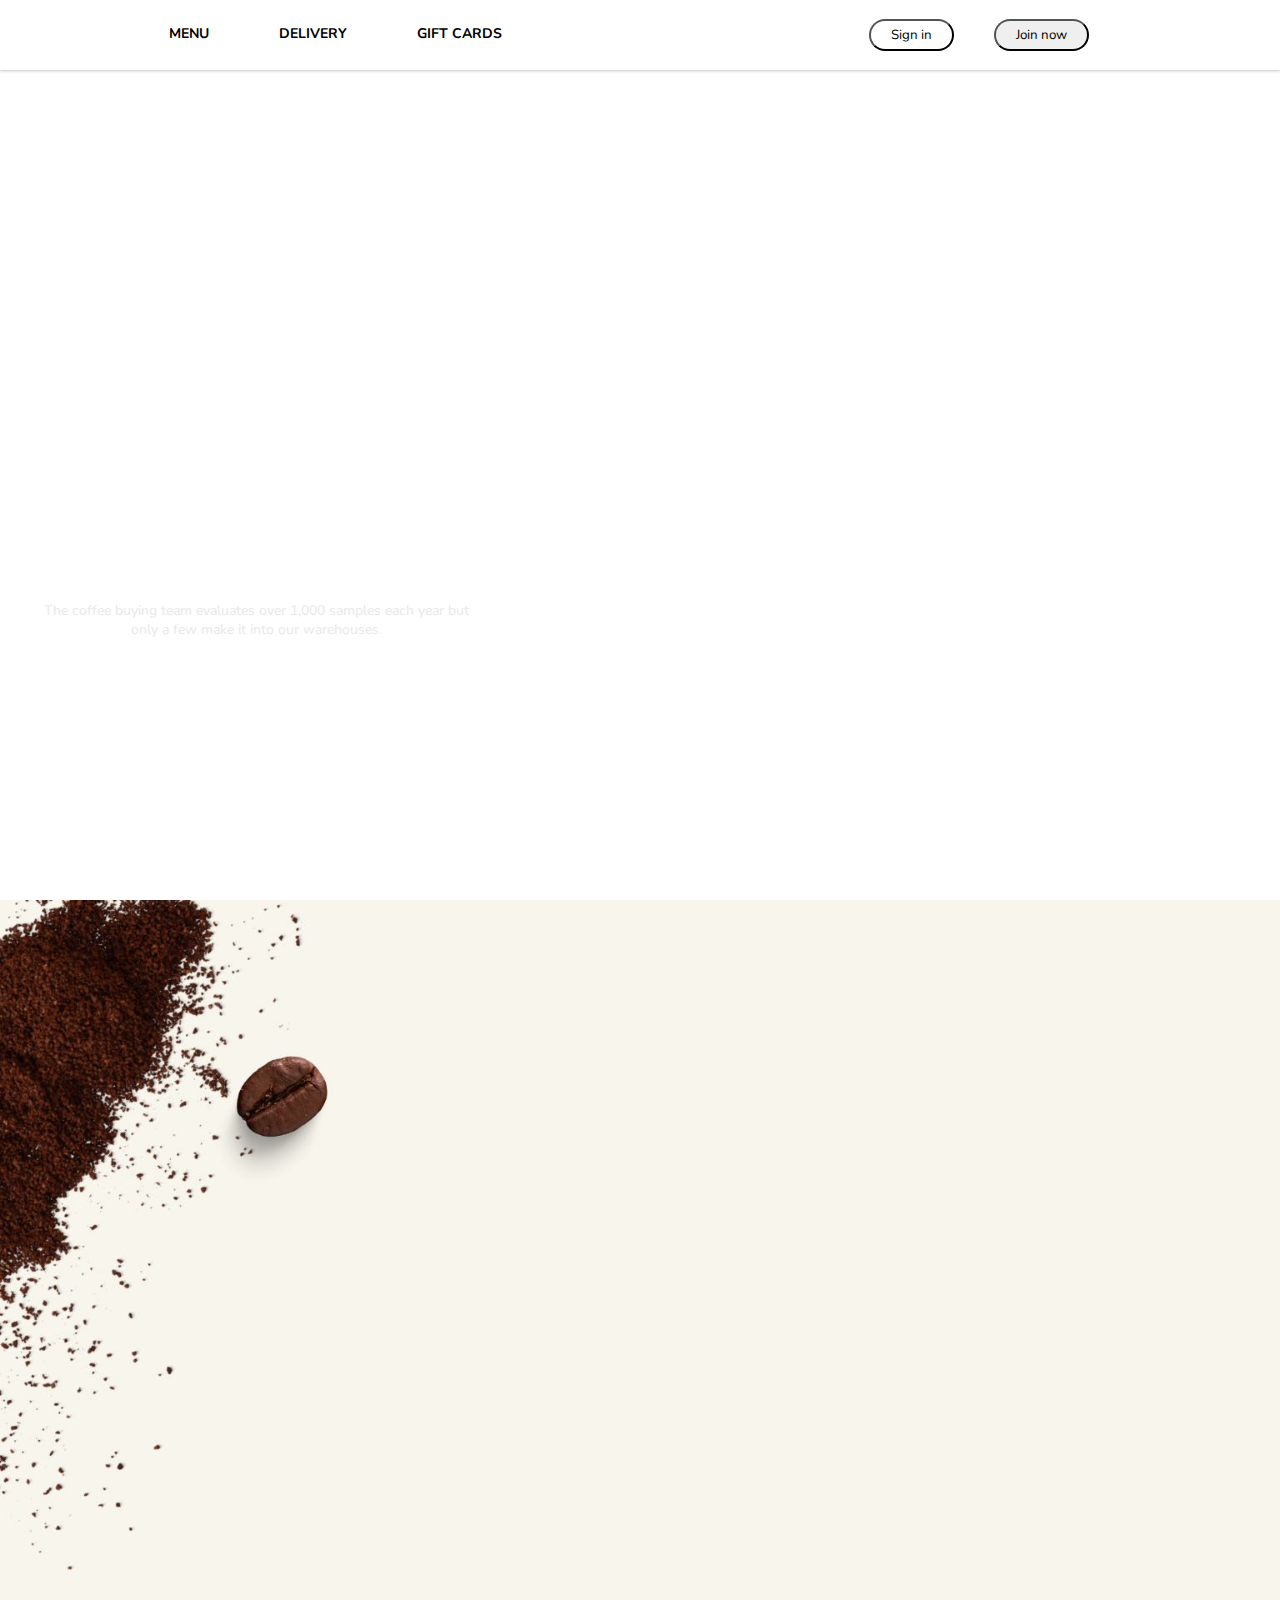
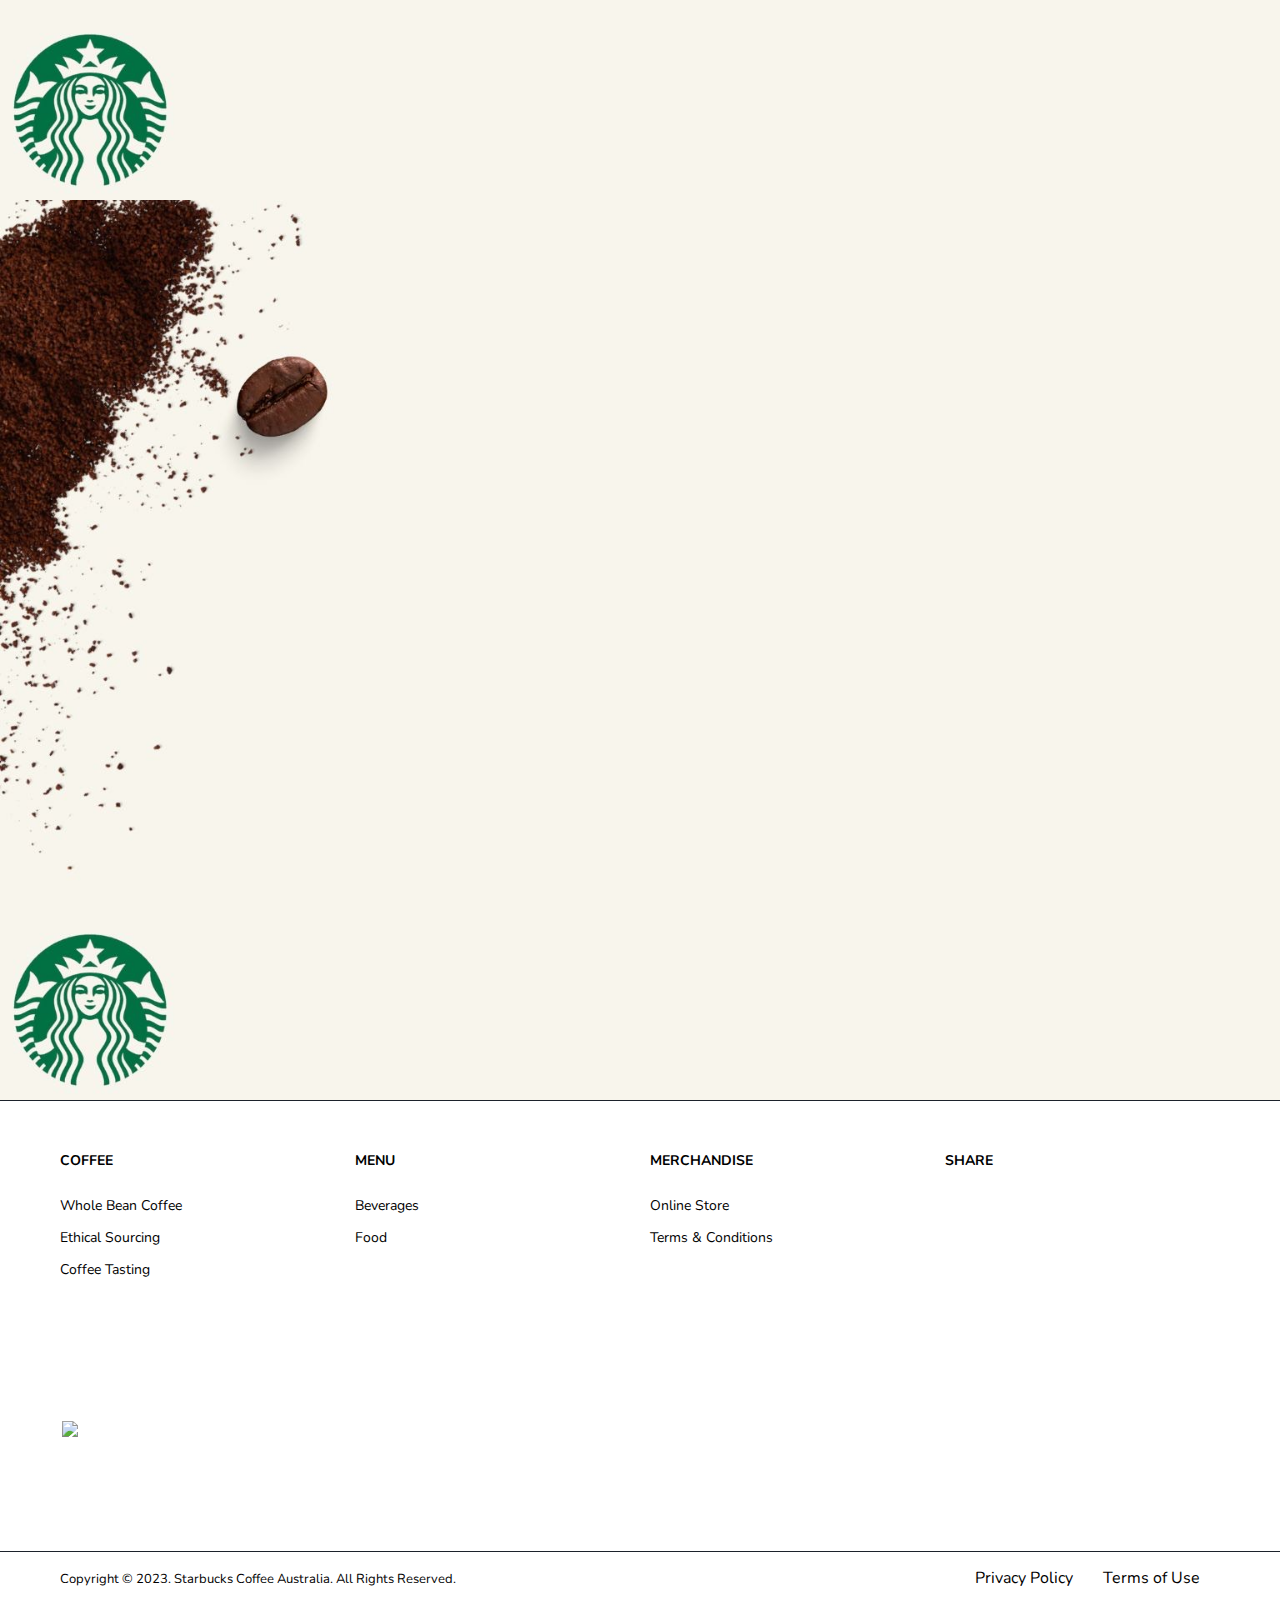
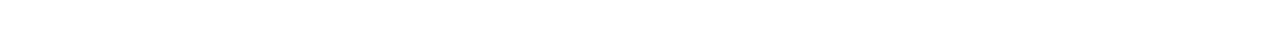
==== index.html @ f72dd065 "keke" ====
<!DOCTYPE html>
<html lang="en">

<head>
  <meta charset="UTF-8" />
  <meta name="viewport" content="width=device-width, initial-scale=1.0" />
  <title>Document</title>
  <link rel="stylesheet" href="styles/home.css" />
  <link rel="preconnect" href="https://fonts.googleapis.com" />
  <link rel="preconnect" href="https://fonts.gstatic.com" crossorigin />
  <link
    href="https://fonts.googleapis.com/css2?family=Nunito:ital,wght@0,200;0,300;0,400;0,500;0,600;0,700;0,800;0,900;0,1000;1,200;1,300;1,400;1,500;1,600;1,700;1,800;1,900&display=swap"
    rel="stylesheet" />
  <link href="https://db.onlinewebfonts.com/c/d7e8a95865396cddca89b00080d2cba6?family=SoDo+Sans+SemiBold"
    rel="stylesheet" />
  <link rel="stylesheet" href="https://cdnjs.cloudflare.com/ajax/libs/font-awesome/6.5.1/css/all.min.css"
    integrity="sha512-DTOQO9RWCH3ppGqcWaEA1BIZOC6xxalwEsw9c2QQeAIftl+Vegovlnee1c9QX4TctnWMn13TZye+giMm8e2LwA=="
    crossorigin="anonymous" referrerpolicy="no-referrer" />
</head>

<body>
  <div class="container-all">
    <div class="container-1">
      <div class="navigation">
        <div class="symbol" id="symbol"></div>
        <div class="navi-1">
          <nav>
            <ul>
              <li><a class="ar" href="./menu.html">Menu</a></li>
              <li><a class="ar" href="./delivery.html"> Delivery</a></li>
              <li><a class="ar" href="./giftcard.html">Gift Cards</a></li>
            </ul>
          </nav>
        </div>
        <div class="navi-2">
          <div class="button">
            <button class="signin" id="signin">Sign in</button>
            <button class="joinnow">Join now</button>
          </div>
          <div class="store"><i class="fa-solid fa-cart-shopping"></i></div>
        </div>
      </div>
      <div class="page-1">
        <div class="page-1-text">
          <div class="text-top">
            Truly Special,
            <br />
            Spectacular Coffee
          </div>
          <div class="text-bot">
            <p>
              The coffee buying team evaluates over 1,000 samples each year
              but only a few make it into our warehouses.
            </p>
          </div>
        </div>
      </div>
    </div>
    <div class="container-2">
    </div>
    <div class="container-2">
      
    </div>
    <div class="footer">
      <div class="footer-main">
        <div class="container-col">
          <div class="col">
            <div class="col-title">
              COFFEE
            </div>
            <div class="col-text">
              <p class="p">Whole Bean Coffee</p>
              <p class="p">Ethical Sourcing</p>
              <p class="p">Coffee Tasting</p>
            </div>
          </div>
          <div class="col">
            <div class="col-title">
              MENU
            </div>
            <div class="col-text">
              <p class="p">Beverages</p>
              <p class="p">Food</p>
            </div>
          </div>
          <div class="col">
            <div class="col-title">
              MERCHANDISE
            </div>
            <div class="col-text">
              <p class="p">Online Store</p>
              <p class="p">Terms & Conditions</p>
            </div>
          </div>
          <div class="col">
            <div class="col-title">
              SHARE
            </div>
            <div class="col-text1">
              <i class="fa-brands fa-facebook"></i></li>
              <i class="fa-brands fa-twitter"></i></li>
              <i class="fa-brands fa-instagram"></i></li>
            </div>
          </div>
        </div>
        <div class="footer-starbuck">
          <img src="https://www.starbucks.com.au/assets/uploads/2023/06/logo-starbucks-wordmark.svg">
        </div>
      </div>
      <div class="footer-line">
        <div class="line-right">
          Copyright © 2023. Starbucks Coffee Australia. All Rights Reserved.
        </div>
        <div class="line-left">
          <div class="left-1">
            Privacy Policy
          </div>
          <div class="left-2">
            Terms of Use
          </div>
        </div>
      </div>
    </div>
  </div>
  </div>
  </div>
  <script src="https://cdn.jsdelivr.net/npm/jquery@3.5.1/dist/jquery.slim.min.js"
    integrity="sha384-DfXdz2htPH0lsSSs5nCTpuj/zy4C+OGpamoFVy38MVBnE+IbbVYUew+OrCXaRkfj"
    crossorigin="anonymous"></script>
  <script src="https://cdn.jsdelivr.net/npm/bootstrap@4.6.2/dist/js/bootstrap.bundle.min.js"
    integrity="sha384-Fy6S3B9q64WdZWQUiU+q4/2Lc9npb8tCaSX9FK7E8HnRr0Jz8D6OP9dO5Vg3Q9ct"
    crossorigin="anonymous"></script>
  <script src="./js/main.js"></script>
</body>

</html>
---- styles/home.css ----
* {
  padding: 0;
  margin: 0;
  box-sizing: border-box;
  font-family: "Nunito", sans-serif;
}

html {
  scroll-behavior: smooth;
}

body::-webkit-scrollbar {
  display: none;
}

.container-1 {
  height: 100vh;
  width: 100vw;
}

.navigation {
  width: 100%;
  background-color: white;
  display: flex;
  padding: 10px 30px;
  box-shadow: 0 1px 3px rgba(0, 0, 0, 0.1), 0 2px 2px rgba(0, 0, 0, 0.06),
    0 0 2px rgba(0, 0, 0, 0.07);
  font-weight: 700;
}

.symbol {
  margin-left: 2%;
  width: 5%;
  padding-top: 10px;
  height: 50px;
  background-image: url(https://i.pinimg.com/564x/14/55/09/145509e2e7c55b7ab8830545895b70c9.jpg);
  background-size: contain;
  background-repeat: no-repeat;
  display: flex;
}

.navi-1 {
  height: 100%;
  width: 35%;
  text-decoration: none;
  text-align: center;
  padding-top: 14px;
  text-transform: uppercase;
  margin-left: 2%;
  font-size: 14px;
}

ul {
  gap: 10px;
  display: flex;
  list-style-type: none;
}

.ar {
  color: black;
  text-decoration: none;
}

.ar {
  text-decoration: none;
  padding: 20px 30px;
}

.ar:hover {
  background-color: black;
  color: white;
  padding: 20px 30px;
}

.navi-2 {
  height: 100%;
  width: 58%;
  display: flex;
  justify-content: right;
}

.button {
  height: 70%;
  width: 80%;
  display: flex;
  padding-left: 45%;
  padding-top: 9px;
  gap: 40px;
}

button {
  padding: 5px 1.5em;
  border-radius: 100px;
  text-align: center;
}

.signin {
  color: black;
  background-color: white;
}
.store {
  height: 100%;
  width: 20%;
  padding-left: 30px;
}
.fa-solid {
  font-size: 20px;
  color: black;
  margin-top: 17px;
}

.container-2 {
  height: 100vh;
  width: 100vw;
  background-size: cover;
  background-image: url(/image/Simple\ Red\ and\ Beige\ Vintage\ Illustration\ History\ Report\ Presentation.jpg);
}


.page-1 {
  height: 100%;
  width: 100%;
}

.page-1-text {
  height: 100%;
  width: 40%;
  color: white;
}
.text-top {
  height: 55%;
  width: 100%;
  padding-top: 35%;
  font-size: 50px;
  text-align: center;
  font-weight: 700;
}

.text-bot {
  height: 45%;
  width: 100%;
  padding: 7% 40px 30% 40px;
  text-align: center;
  font-weight: 500;
  color: rgb(234, 234, 234);
}
.container-3 {
  height: 100vh;
  width: 100vw;
}

#carouselExampleIndicators {
  height: 100vh;
  width: 100vw;
}

/*--------------------
Body
--------------------*/
*,
*::before,
*::after {
  box-sizing: border-box;
}

body {
  height: 100vh;
  margin: 0;
  color: #8b9095;
  font-size: 14px;
  font-family: "Roboto", sans-serif;
}

/*--------------------
App
--------------------*/
.app {
  position: relative;
  top: 50%;
  left: 50%;
  transform: translate(-50%, -50%);
  width: 640px;
  height: 390px;
  background: #fff;
  border-radius: 15px;
  box-shadow: 0 5px 30px rgba(0, 0, 0, 0.2);
}
.app h2 {
  color: #525661;
  font-size: 17px;
  box-shadow: inset 0 1px 0px rgba(0, 0, 0, 0.1);
  padding: 20px 28px 0;
  margin: -6px 0 0 0;
}

/*--------------------
Header
--------------------*/
header {
  padding: 30px;
  position: relative;
  height: 70px;
}
header h1 {
  position: relative;
  top: 50%;
  left: 50%;
  transform: translate(-50%, -50%);
  font-size: 20px;
  text-transform: uppercase;
  text-align: center;
  color: #1c222b;
}
header h1 strong {
  background: #f16018;
  color: #fff;
  display: inline-block;
  border-radius: 30px;
  padding: 6px;
  font-size: 83%;
  line-height: 1;
  position: relative;
  top: -1px;
  left: 2px;
}
header nav {
  cursor: pointer;
  width: 18px;
  height: 18px;
  position: absolute;
  top: 28px;
  left: 28px;
}
header nav::before {
  content: "";
  position: absolute;
  top: 0;
  left: 0;
  width: 100%;
  height: 2px;
  background: #363a47;
  border-radius: 2px;
  box-shadow: 0 5px 0 #363a47, 0 10px 0 #363a47;
}
header .search {
  position: absolute;
  top: 26px;
  right: 18px;
  cursor: pointer;
}
header .search svg {
  width: 20px;
  height: 20px;
}

/*--------------------
Movies
--------------------*/
.movies {
  display: flex;
  padding: 8px 18px;
}
.movies .movie {
  padding: 10px;
  cursor: pointer;
}
.movies .movie .poster {
  width: 100%;
  margin-bottom: 6px;
  border-radius: 4px;
}
.movies .movie .poster.active {
  opacity: 0;
}
.movies .movie .title {
  color: #525661;
  margin-bottom: 4px;
  font-size: 16px;
}
.movies .movie .info {
  font-size: 11px;
  opacity: 0.8;
}
.movies .movie .desc {
  display: none;
}

/*--------------------
Detail
--------------------*/
.detail {
  position: absolute;
  top: 0;
  left: 0;
  width: 100%;
  height: 100%;
  z-index: 10;
  padding: 37px 30px 30px 255px;
  display: none;
}
.detail::before {
  content: "";
  background: #fff;
  position: absolute;
  z-index: -1;
  top: 0;
  left: 0;
  width: 100%;
  height: 100%;
  border-radius: 15px;
  opacity: 0;
  transition: all 0.4s cubic-bezier(0.67, 0.13, 0.1, 0.81);
}
.detail .close {
  position: absolute;
  top: 21px;
  right: 22px;
  width: 12px;
  height: 12px;
  cursor: pointer;
  border: 6px solid #fff;
  box-sizing: content-box;
  z-index: 10;
}
.detail .poster {
  position: absolute;
  z-index: 2;
  top: -10%;
  left: -6%;
  height: 100%;
  border-radius: 5px;
  box-shadow: 0 5px 30px rgba(0, 0, 0, 0.2);
  transition: all 0.5s cubic-bezier(0.67, 0.13, 0.1, 0.81);
}
.detail .title,
.detail .info,
.detail .desc,
.detail .play,
.detail .close {
  transform: translateX(-50px);
  opacity: 0;
  transition: all 0.4s cubic-bezier(0.67, 0.13, 0.1, 0.81);
}
.detail .close {
  transform: translateX(10px);
}
.detail .title {
  font-size: 35px;
  font-weight: 300;
  color: #525661;
  margin-bottom: 5px;
}
.detail .info {
  font-size: 11px;
  opacity: 0;
  margin-left: 2px;
}
.detail .desc {
  margin-top: 30px;
  font-size: 14px;
  line-height: 1.6;
}
.detail .play {
  background: linear-gradient(90deg, #e4761f, #ff8b32);
  border: none;
  border-radius: 20px;
  color: #fff;
  font-size: 12px;
  line-height: 1.5;
  padding: 8px 17px;
  margin: 30px 0 0 -2px;
  text-transform: uppercase;
  z-index: 10;
  outline: none !important;
  cursor: pointer;
  opacity: 0;
}
.detail .play svg {
  vertical-align: middle;
  position: relative;
  top: -2px;
  margin-right: 3px;
}

.detail.ready::before {
  opacity: 1;
}
.detail.ready .info {
  opacity: 0.8;
}
.detail.ready .poster {
  opacity: 1;
  transition-duration: 0.5s;
}
.detail.ready .title,
.detail.ready .info,
.detail.ready .desc,
.detail.ready .play,
.detail.ready .close {
  transform: translateX(0);
  opacity: 1;
  transition-delay: 0s;
  transition-duration: 0.5s;
}
.detail.ready .title {
  transition-delay: 0.2s;
}
.detail.ready .info {
  transition-delay: 0.3s;
}
.detail.ready .desc {
  transition-delay: 0.4s;
}
.detail.ready .play {
  transition-delay: 0.5s;
}

.the-most {
  position: fixed;
  z-index: 1;
  bottom: 0;
  left: 0;
  width: 50vw;
  max-width: 200px;
  padding: 10px;
}
.the-most img {
  max-width: 100%;
}

.page-1 {
  background-image: url(https://www.starbucks.com.au/assets/uploads/2023/07/starbucks-about-mobile-background-1.jpg);
  background-size: cover;
}

.footer {
  width: 100vw;
  background-color: #f7f7f7;
  border-top: solid 1px #1c222b;
}

.footer-line {
  height: 10vh;
  width: 100vw;
  display: flex;
  border-top: solid 1px #1c222b;
  background-color: white;
  color: black;
}


.line-right{
  height: 100%;
  width: 50%;
  padding-left: 60px;
  font-size: 13px;
  padding-top: 18px;
}

.line-left{
  height: 100%;
  width: 50%;
  padding-top: 15px;
  padding-right: 80px;
  font-size: 16px;
  display: flex;
  justify-content: right;
  gap: 30px;
}
.footer-apps {
  display: flex;
  gap: 40px;
}

.fa-twitter  {
  color: black;
  font-size: 30px;
  padding: 20px;
}

.fa-instagram{
  color: black;
  font-size: 30px;
  padding: 20px;
}

.fa-facebook{
  color: black;
  font-size: 30px;
  padding: 20px 20px 20px 0;
}

.footer-main {
  height: 50vh;
  width: 100vw;
  background-color: white;
  gap: 10px;
  padding: 50px 20px;
}


.container-col{
  display: flex;
  height:60% ;
  width: 100%;
  gap: 20px;
  padding: 0px 40px;
}

.p{
  margin-top: 13px;
}

.col-title{
  color: black;
  font-weight: 700;
}

.col-text{
  margin-top: 26px;
  color: black;

}
.col{
  height: 100%;
  width: 25%;
}



.footer-starbuck{
  height:40%;
  width: 25%;
  padding: 42px;
  margin-top: 18px;
}
.footer-title {
  height: 5%;
  width: 100%;
  font-size: 25px;
  font-weight: 600;
  color: black;
  padding-left: 15px;
  margin-bottom: 30px;
}

.footer-col-1 {
  height: 100%;
  width: 36%;
}

.footer-main1-box1 {
  height: 7%;
  width: 100%;
  display: flex;
}

.footer-main1-icon {
  height: 100%;
  width: 13%;
  display: flex;
  justify-content: center;
  font-size: 20px;
}

.bi-geo-alt-fill {
  padding-top: 5px;
}

.bi-telephone-fill {
  padding-top: 10px;
}

.bi-envelope {
  padding-top: 10px;
}

.footer-main1-infor1 {
  height: 100%;
  width: 70%;
  font-size: 16px;
  color: black;
  padding-top: 5px;
}

.footer-main1-box2 {
  height: 10%;
  width: 100%;
  display: flex;
}

.footer-main1-infor2 {
  height: 100%;
  width: 70%;
  font-size: 16px;
  color: black;
  padding-top: 5px;
}

.footer-main1-box3 {
  height: 7%;
  width: 100%;
  display: flex;
}

.footer-main1-infor3 {
  height: 100%;
  width: 70%;
  font-size: 16px;
  color: black;
  padding-top: 5px;
}

.footer-col-2 {
  height: 100%;
  width: 37%;
}

.footer-main2-box {
  width: 100%;
  height: 25%;
  margin-top: 25px;
  padding-left: 15px;
}

.footer-main2-ques {
  height: 40%;
  width: 100%;
  font-size: 17px;
  font-weight: 600;
  color: black;
}

.footer-main2-ans {
  height: 45%;
  width: 100%;
  color: black;
  font-weight: 400;
}

.footer-main2-date {
  height: 10%;
  width: 100%;
  color: black;
}

.footer-col-3 {
  height: 100%;
  width: 38%;
}

.footer-main3-box {
  width: 100%;
  height: 27%;
  margin-top: 25px;
  padding-left: 15px;
}

.footer-main3-heading {
  display: flex;
  color: black;
}

.footer-main3-icon {
  height: 100%;
  width: 15%;
  color: black;
}

.footer-main3-title1 {
  height: 100%;
  width: 50%;
  text-align: center;
  color: black;
}

.footer-main3-title2 {
  height: 100%;
  width: 30%;
  color: black;
}

.footer-main3-text {
  height: 70%;
  width: 100%;
  padding-left: 15%;
  color: black;
}

.bi-lightning-charge-fill {
  color: yellow;
}

.fade {
  opacity: 0;
  transition: opacity 1s ease-in-out;
}

.fade.in {
  opacity: 1;
}

.list-drinks {
  display: flex;
  flex-wrap: wrap;
}

.drink-item {
  width: 50%;
  height: 150px;
  background-color: aliceblue;
}
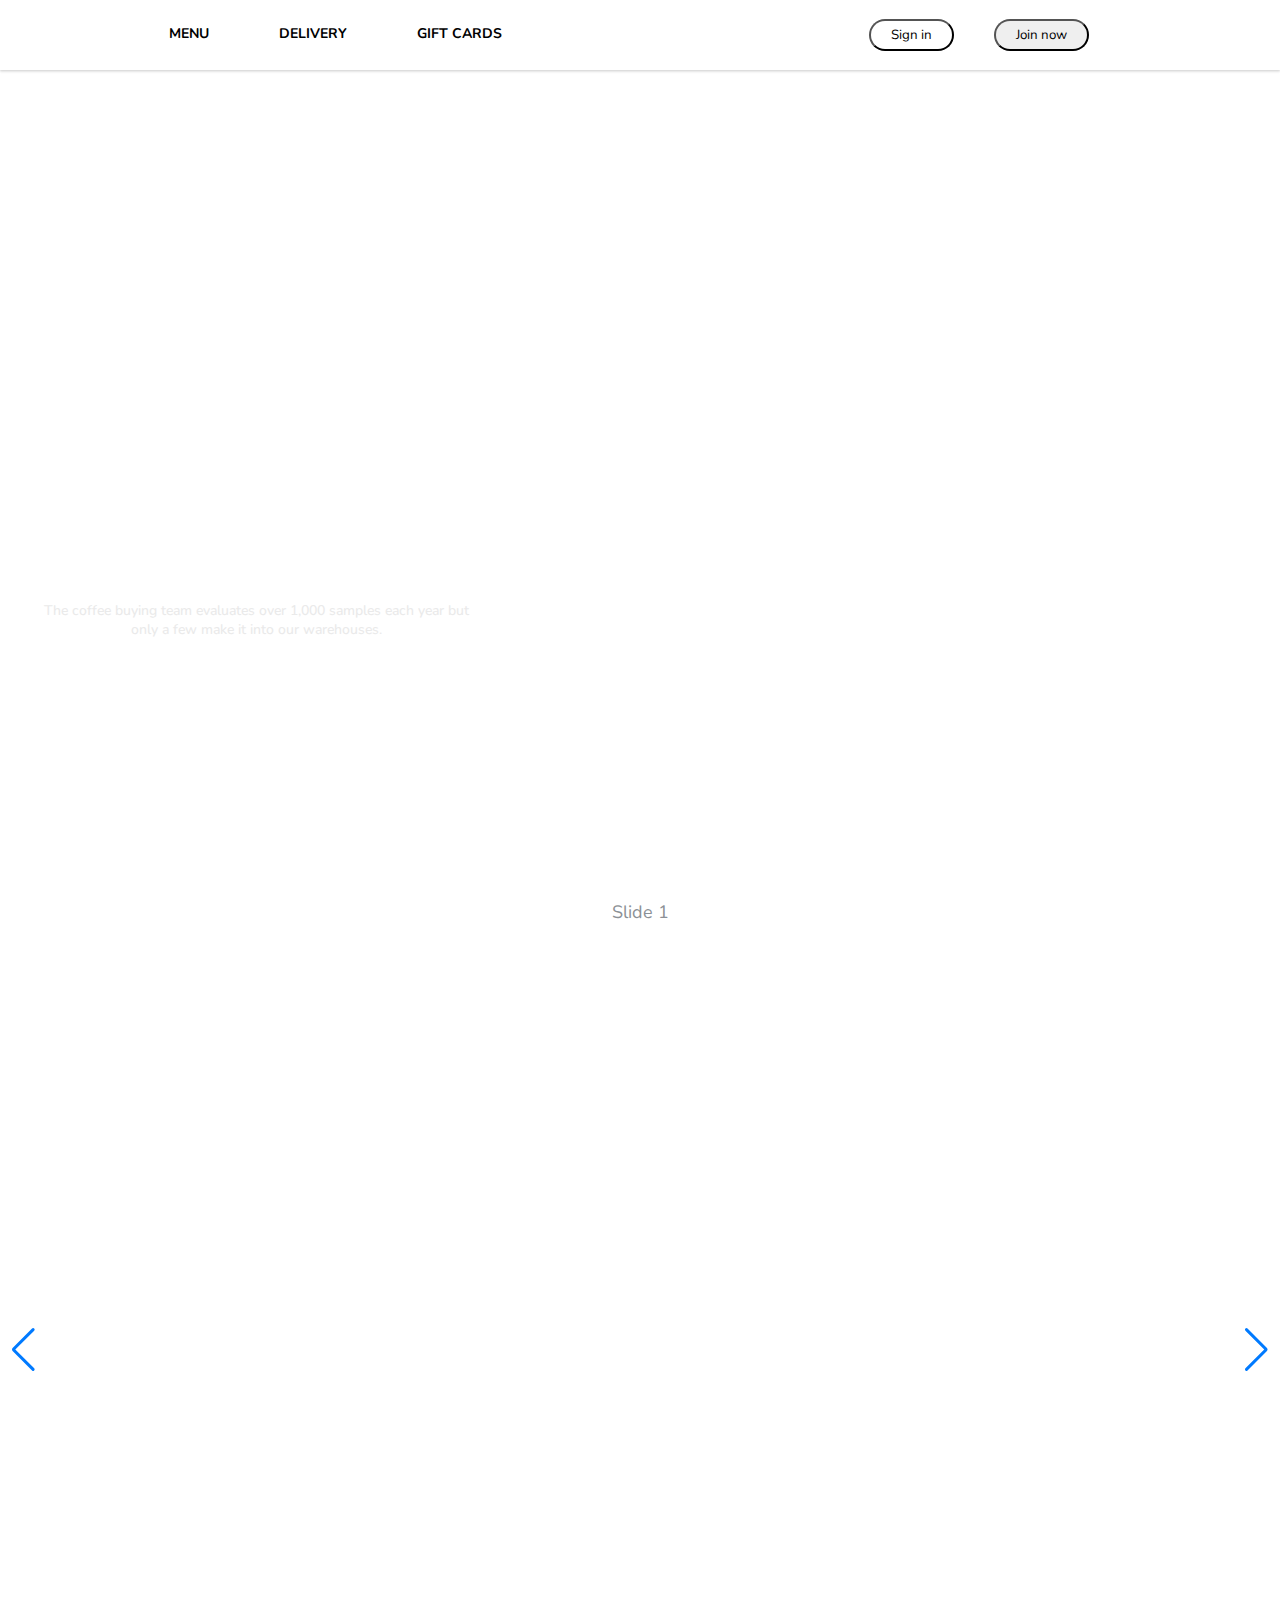
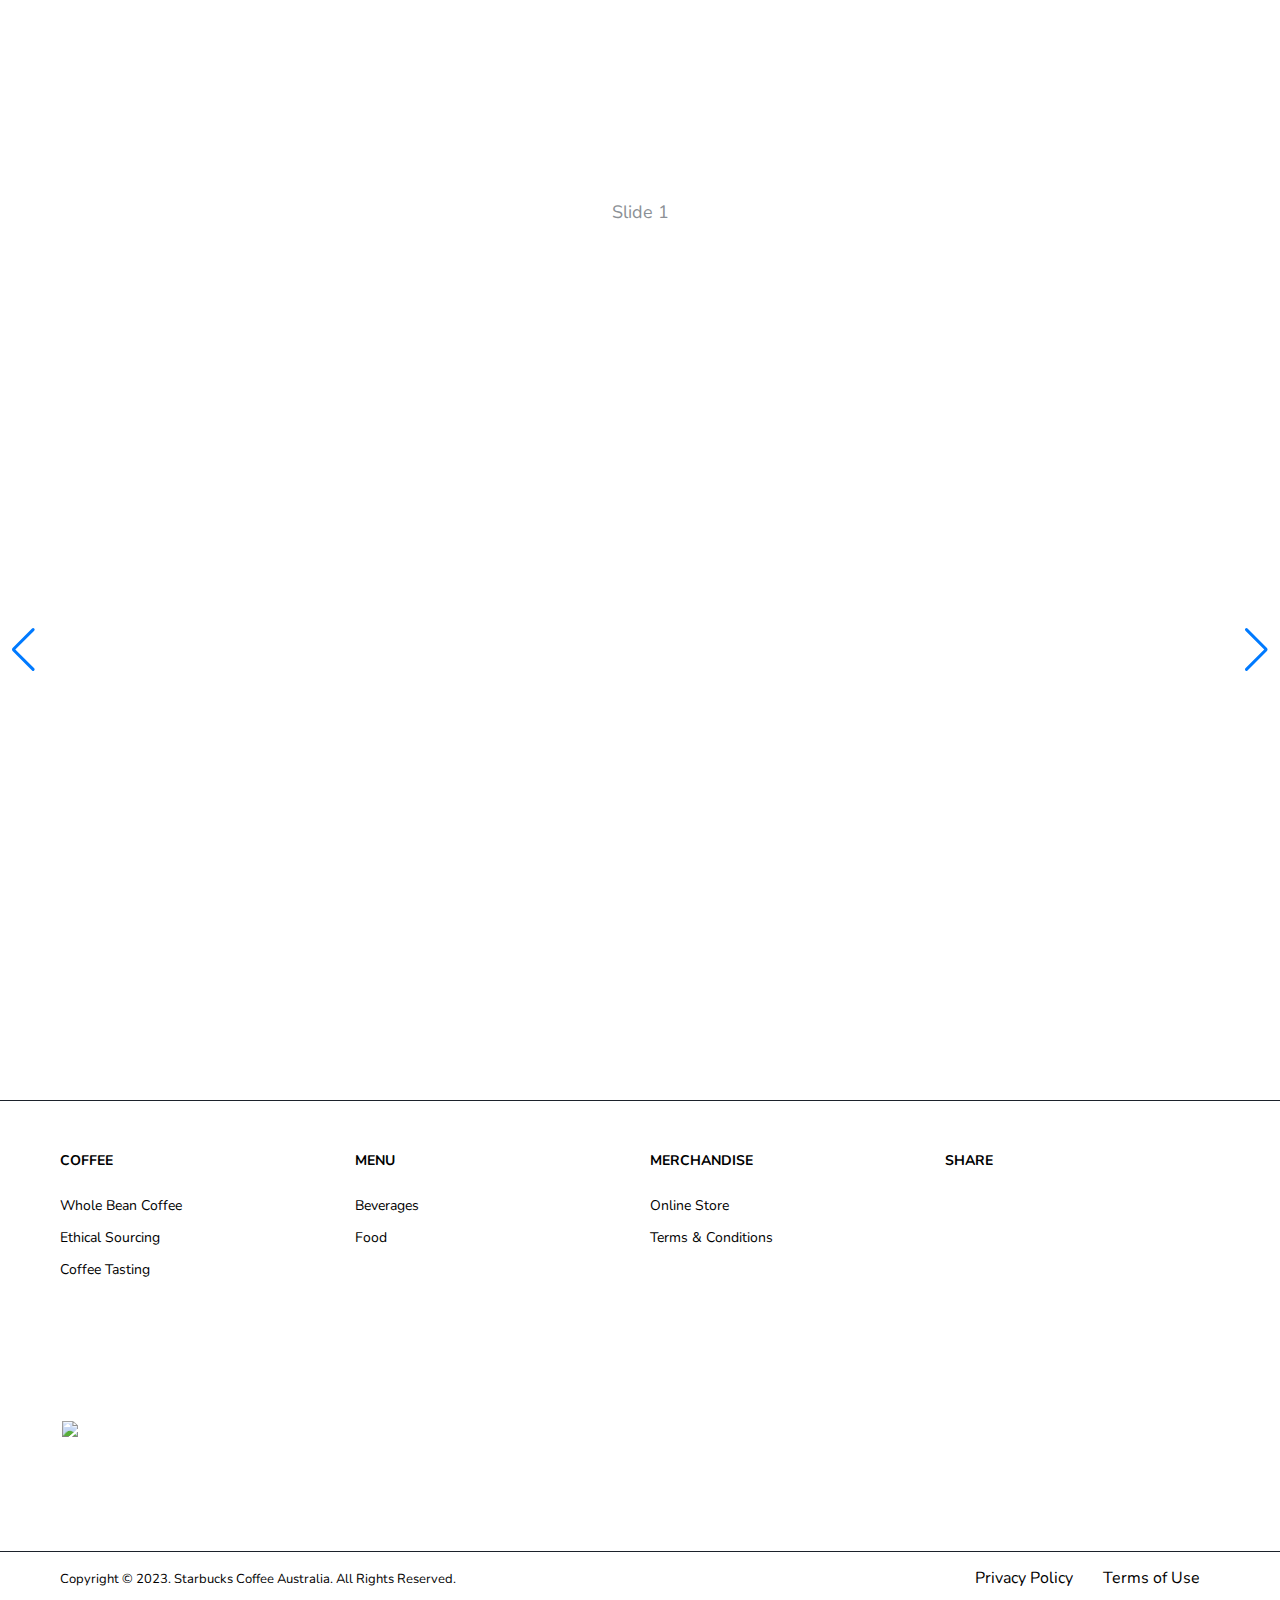
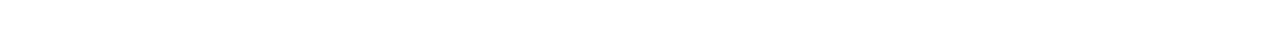
==== commit aa9f35d5: "kk" ====
--- a/index.html
+++ b/index.html
@@ -8,6 +8,7 @@
   <link rel="stylesheet" href="styles/home.css" />
   <link rel="preconnect" href="https://fonts.googleapis.com" />
   <link rel="preconnect" href="https://fonts.gstatic.com" crossorigin />
+  <link rel="stylesheet" href="https://cdn.jsdelivr.net/npm/swiper@11/swiper-bundle.min.css" />
   <link
     href="https://fonts.googleapis.com/css2?family=Nunito:ital,wght@0,200;0,300;0,400;0,500;0,600;0,700;0,800;0,900;0,1000;1,200;1,300;1,400;1,500;1,600;1,700;1,800;1,900&display=swap"
     rel="stylesheet" />
@@ -57,9 +58,43 @@
       </div>
     </div>
     <div class="container-2">
+      <div class="swiper mySwiper">
+        <div class="swiper-wrapper">
+          <div class="swiper-slide">Slide 1</div>
+          <div class="swiper-slide">Slide 2</div>
+          <div class="swiper-slide">Slide 3</div>
+          <div class="swiper-slide">Slide 4</div>
+          <div class="swiper-slide">Slide 5</div>
+          <div class="swiper-slide">Slide 6</div>
+          <div class="swiper-slide">Slide 7</div>
+          <div class="swiper-slide">Slide 8</div>
+          <div class="swiper-slide">Slide 9</div>
+        </div>
+        <div class="swiper-button-next"></div>
+        <div class="swiper-button-prev"></div>
+      </div>
+      
+
     </div>
     <div class="container-2">
+      <div class="swiper mySwiper">
+        <div class="swiper-wrapper">
+          <div class="swiper-slide">Slide 1</div>
+          <div class="swiper-slide">Slide 2</div>
+          <div class="swiper-slide">Slide 3</div>
+          <div class="swiper-slide">Slide 4</div>
+          <div class="swiper-slide">Slide 5</div>
+          <div class="swiper-slide">Slide 6</div>
+          <div class="swiper-slide">Slide 7</div>
+          <div class="swiper-slide">Slide 8</div>
+          <div class="swiper-slide">Slide 9</div>
+        </div>
+        <div class="swiper-button-next"></div>
+        <div class="swiper-button-prev"></div>
+      </div>
       
+      
+ 
     </div>
     <div class="footer">
       <div class="footer-main">
@@ -131,6 +166,7 @@
     integrity="sha384-Fy6S3B9q64WdZWQUiU+q4/2Lc9npb8tCaSX9FK7E8HnRr0Jz8D6OP9dO5Vg3Q9ct"
     crossorigin="anonymous"></script>
   <script src="./js/main.js"></script>
+  <script src="https://cdn.jsdelivr.net/npm/swiper@11/swiper-bundle.min.js"></script>
 </body>
 
 </html>--- a/styles/home.css
+++ b/styles/home.css
@@ -710,3 +710,24 @@
   height: 150px;
   background-color: aliceblue;
 }
+.swiper {
+  width: 100%;
+  height: 100%;
+}
+
+.swiper-slide {
+  text-align: center;
+  font-size: 18px;
+  background: #fff;
+  display: flex;
+  justify-content: center;
+  align-items: center;
+}
+
+.swiper-slide img {
+  display: block;
+  width: 100%;
+  height: 100%;
+  object-fit: cover;
+}
+
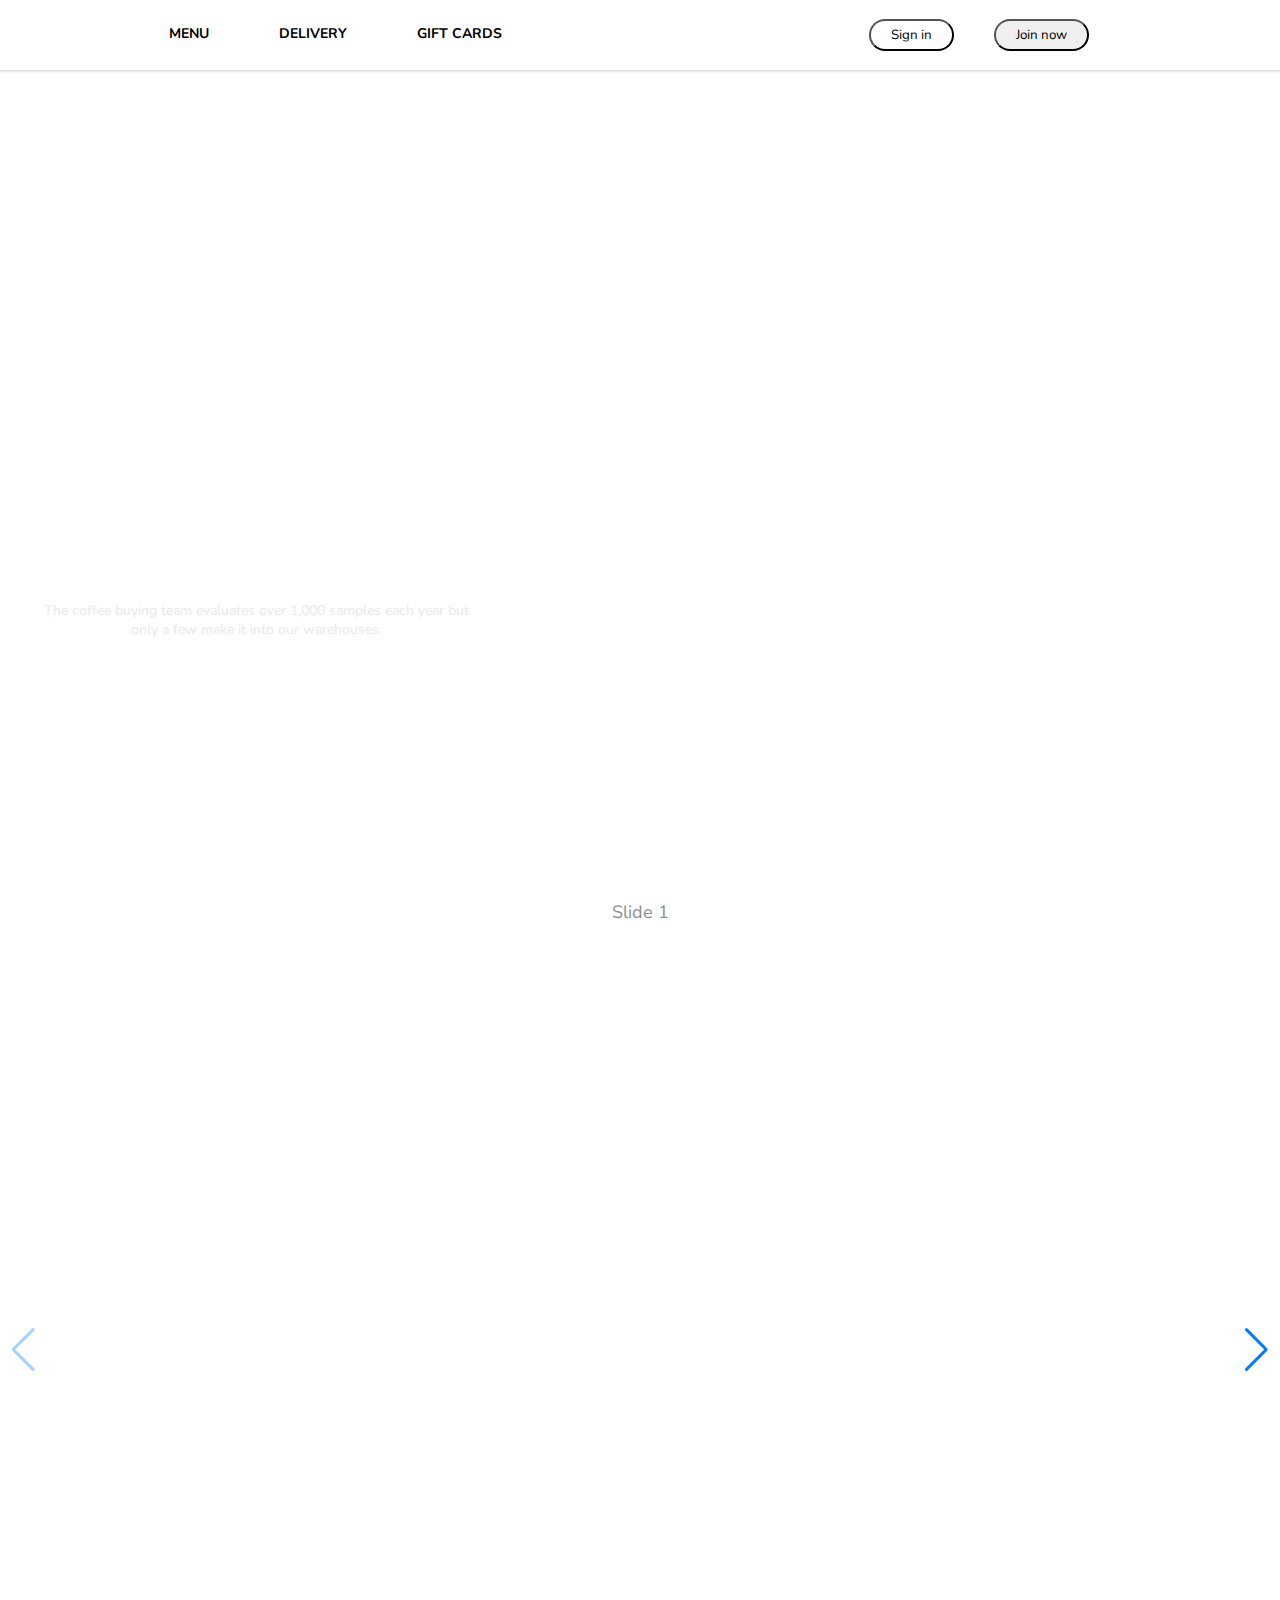
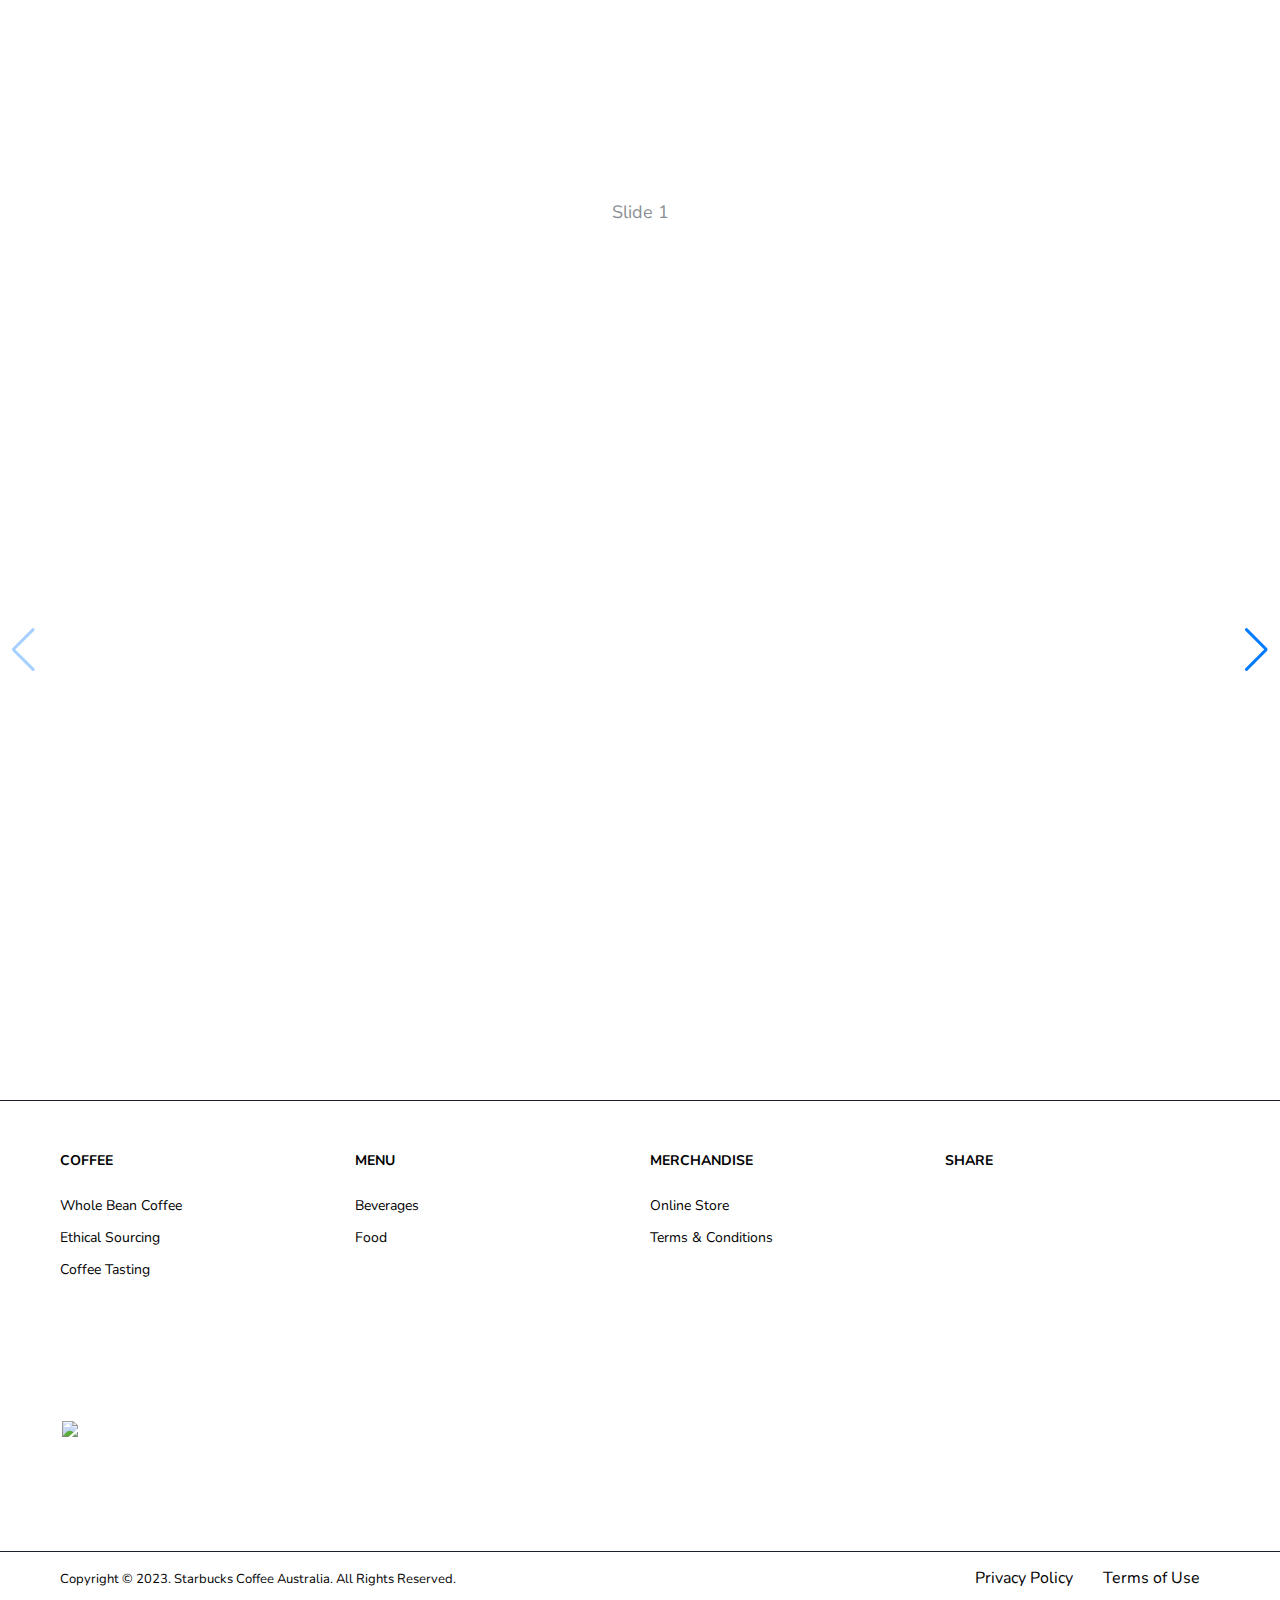
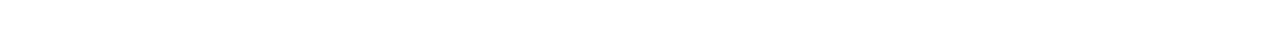
==== commit 96fd0d28: "kk" ====
--- a/index.html
+++ b/index.html
@@ -5,7 +5,7 @@
   <meta charset="UTF-8" />
   <meta name="viewport" content="width=device-width, initial-scale=1.0" />
   <title>Document</title>
-  <link rel="stylesheet" href="styles/home.css" />
+  <link rel="stylesheet" href="./styles/home.css" />
   <link rel="preconnect" href="https://fonts.googleapis.com" />
   <link rel="preconnect" href="https://fonts.gstatic.com" crossorigin />
   <link rel="stylesheet" href="https://cdn.jsdelivr.net/npm/swiper@11/swiper-bundle.min.css" />
@@ -159,14 +159,21 @@
   </div>
   </div>
   </div>
+  <script src="https://swiperjs.com/demos#navigation"></script>
   <script src="https://cdn.jsdelivr.net/npm/jquery@3.5.1/dist/jquery.slim.min.js"
     integrity="sha384-DfXdz2htPH0lsSSs5nCTpuj/zy4C+OGpamoFVy38MVBnE+IbbVYUew+OrCXaRkfj"
     crossorigin="anonymous"></script>
-  <script src="https://cdn.jsdelivr.net/npm/bootstrap@4.6.2/dist/js/bootstrap.bundle.min.js"
-    integrity="sha384-Fy6S3B9q64WdZWQUiU+q4/2Lc9npb8tCaSX9FK7E8HnRr0Jz8D6OP9dO5Vg3Q9ct"
-    crossorigin="anonymous"></script>
   <script src="./js/main.js"></script>
   <script src="https://cdn.jsdelivr.net/npm/swiper@11/swiper-bundle.min.js"></script>
+  <script>
+    var swiper = new Swiper(".mySwiper", {
+      navigation: {
+        nextEl: ".swiper-button-next",
+        prevEl: ".swiper-button-prev",
+      },
+    });
+  </script>
+  
 </body>
 
 </html>--- a/styles/home.css
+++ b/styles/home.css
@@ -1,733 +1,732 @@
 * {
-  padding: 0;
-  margin: 0;
-  box-sizing: border-box;
-  font-family: "Nunito", sans-serif;
-}
-
-html {
-  scroll-behavior: smooth;
-}
-
-body::-webkit-scrollbar {
-  display: none;
-}
-
-.container-1 {
-  height: 100vh;
-  width: 100vw;
-}
-
-.navigation {
-  width: 100%;
-  background-color: white;
-  display: flex;
-  padding: 10px 30px;
-  box-shadow: 0 1px 3px rgba(0, 0, 0, 0.1), 0 2px 2px rgba(0, 0, 0, 0.06),
-    0 0 2px rgba(0, 0, 0, 0.07);
-  font-weight: 700;
-}
-
-.symbol {
-  margin-left: 2%;
-  width: 5%;
-  padding-top: 10px;
-  height: 50px;
-  background-image: url(https://i.pinimg.com/564x/14/55/09/145509e2e7c55b7ab8830545895b70c9.jpg);
-  background-size: contain;
-  background-repeat: no-repeat;
-  display: flex;
-}
-
-.navi-1 {
-  height: 100%;
-  width: 35%;
-  text-decoration: none;
-  text-align: center;
-  padding-top: 14px;
-  text-transform: uppercase;
-  margin-left: 2%;
-  font-size: 14px;
-}
-
-ul {
-  gap: 10px;
-  display: flex;
-  list-style-type: none;
-}
-
-.ar {
-  color: black;
-  text-decoration: none;
-}
-
-.ar {
-  text-decoration: none;
-  padding: 20px 30px;
-}
-
-.ar:hover {
-  background-color: black;
-  color: white;
-  padding: 20px 30px;
-}
-
-.navi-2 {
-  height: 100%;
-  width: 58%;
-  display: flex;
-  justify-content: right;
-}
-
-.button {
-  height: 70%;
-  width: 80%;
-  display: flex;
-  padding-left: 45%;
-  padding-top: 9px;
-  gap: 40px;
-}
-
-button {
-  padding: 5px 1.5em;
-  border-radius: 100px;
-  text-align: center;
-}
-
-.signin {
-  color: black;
-  background-color: white;
-}
-.store {
-  height: 100%;
-  width: 20%;
-  padding-left: 30px;
-}
-.fa-solid {
-  font-size: 20px;
-  color: black;
-  margin-top: 17px;
-}
-
-.container-2 {
-  height: 100vh;
-  width: 100vw;
-  background-size: cover;
-  background-image: url(/image/Simple\ Red\ and\ Beige\ Vintage\ Illustration\ History\ Report\ Presentation.jpg);
-}
-
-
-.page-1 {
-  height: 100%;
-  width: 100%;
-}
-
-.page-1-text {
-  height: 100%;
-  width: 40%;
-  color: white;
-}
-.text-top {
-  height: 55%;
-  width: 100%;
-  padding-top: 35%;
-  font-size: 50px;
-  text-align: center;
-  font-weight: 700;
-}
-
-.text-bot {
-  height: 45%;
-  width: 100%;
-  padding: 7% 40px 30% 40px;
-  text-align: center;
-  font-weight: 500;
-  color: rgb(234, 234, 234);
-}
-.container-3 {
-  height: 100vh;
-  width: 100vw;
-}
-
-#carouselExampleIndicators {
-  height: 100vh;
-  width: 100vw;
-}
-
-/*--------------------
-Body
---------------------*/
-*,
-*::before,
-*::after {
-  box-sizing: border-box;
-}
-
-body {
-  height: 100vh;
-  margin: 0;
-  color: #8b9095;
-  font-size: 14px;
-  font-family: "Roboto", sans-serif;
-}
-
-/*--------------------
-App
---------------------*/
-.app {
-  position: relative;
-  top: 50%;
-  left: 50%;
-  transform: translate(-50%, -50%);
-  width: 640px;
-  height: 390px;
-  background: #fff;
-  border-radius: 15px;
-  box-shadow: 0 5px 30px rgba(0, 0, 0, 0.2);
-}
-.app h2 {
-  color: #525661;
-  font-size: 17px;
-  box-shadow: inset 0 1px 0px rgba(0, 0, 0, 0.1);
-  padding: 20px 28px 0;
-  margin: -6px 0 0 0;
-}
-
-/*--------------------
-Header
---------------------*/
-header {
-  padding: 30px;
-  position: relative;
-  height: 70px;
-}
-header h1 {
-  position: relative;
-  top: 50%;
-  left: 50%;
-  transform: translate(-50%, -50%);
-  font-size: 20px;
-  text-transform: uppercase;
-  text-align: center;
-  color: #1c222b;
-}
-header h1 strong {
-  background: #f16018;
-  color: #fff;
-  display: inline-block;
-  border-radius: 30px;
-  padding: 6px;
-  font-size: 83%;
-  line-height: 1;
-  position: relative;
-  top: -1px;
-  left: 2px;
-}
-header nav {
-  cursor: pointer;
-  width: 18px;
-  height: 18px;
-  position: absolute;
-  top: 28px;
-  left: 28px;
-}
-header nav::before {
-  content: "";
-  position: absolute;
-  top: 0;
-  left: 0;
-  width: 100%;
-  height: 2px;
-  background: #363a47;
-  border-radius: 2px;
-  box-shadow: 0 5px 0 #363a47, 0 10px 0 #363a47;
-}
-header .search {
-  position: absolute;
-  top: 26px;
-  right: 18px;
-  cursor: pointer;
-}
-header .search svg {
-  width: 20px;
-  height: 20px;
-}
-
-/*--------------------
-Movies
---------------------*/
-.movies {
-  display: flex;
-  padding: 8px 18px;
-}
-.movies .movie {
-  padding: 10px;
-  cursor: pointer;
-}
-.movies .movie .poster {
-  width: 100%;
-  margin-bottom: 6px;
-  border-radius: 4px;
-}
-.movies .movie .poster.active {
-  opacity: 0;
-}
-.movies .movie .title {
-  color: #525661;
-  margin-bottom: 4px;
-  font-size: 16px;
-}
-.movies .movie .info {
-  font-size: 11px;
-  opacity: 0.8;
-}
-.movies .movie .desc {
-  display: none;
-}
-
-/*--------------------
-Detail
---------------------*/
-.detail {
-  position: absolute;
-  top: 0;
-  left: 0;
-  width: 100%;
-  height: 100%;
-  z-index: 10;
-  padding: 37px 30px 30px 255px;
-  display: none;
-}
-.detail::before {
-  content: "";
-  background: #fff;
-  position: absolute;
-  z-index: -1;
-  top: 0;
-  left: 0;
-  width: 100%;
-  height: 100%;
-  border-radius: 15px;
-  opacity: 0;
-  transition: all 0.4s cubic-bezier(0.67, 0.13, 0.1, 0.81);
-}
-.detail .close {
-  position: absolute;
-  top: 21px;
-  right: 22px;
-  width: 12px;
-  height: 12px;
-  cursor: pointer;
-  border: 6px solid #fff;
-  box-sizing: content-box;
-  z-index: 10;
-}
-.detail .poster {
-  position: absolute;
-  z-index: 2;
-  top: -10%;
-  left: -6%;
-  height: 100%;
-  border-radius: 5px;
-  box-shadow: 0 5px 30px rgba(0, 0, 0, 0.2);
-  transition: all 0.5s cubic-bezier(0.67, 0.13, 0.1, 0.81);
-}
-.detail .title,
-.detail .info,
-.detail .desc,
-.detail .play,
-.detail .close {
-  transform: translateX(-50px);
-  opacity: 0;
-  transition: all 0.4s cubic-bezier(0.67, 0.13, 0.1, 0.81);
-}
-.detail .close {
-  transform: translateX(10px);
-}
-.detail .title {
-  font-size: 35px;
-  font-weight: 300;
-  color: #525661;
-  margin-bottom: 5px;
-}
-.detail .info {
-  font-size: 11px;
-  opacity: 0;
-  margin-left: 2px;
-}
-.detail .desc {
-  margin-top: 30px;
-  font-size: 14px;
-  line-height: 1.6;
-}
-.detail .play {
-  background: linear-gradient(90deg, #e4761f, #ff8b32);
-  border: none;
-  border-radius: 20px;
-  color: #fff;
-  font-size: 12px;
-  line-height: 1.5;
-  padding: 8px 17px;
-  margin: 30px 0 0 -2px;
-  text-transform: uppercase;
-  z-index: 10;
-  outline: none !important;
-  cursor: pointer;
-  opacity: 0;
-}
-.detail .play svg {
-  vertical-align: middle;
-  position: relative;
-  top: -2px;
-  margin-right: 3px;
-}
-
-.detail.ready::before {
-  opacity: 1;
-}
-.detail.ready .info {
-  opacity: 0.8;
-}
-.detail.ready .poster {
-  opacity: 1;
-  transition-duration: 0.5s;
-}
-.detail.ready .title,
-.detail.ready .info,
-.detail.ready .desc,
-.detail.ready .play,
-.detail.ready .close {
-  transform: translateX(0);
-  opacity: 1;
-  transition-delay: 0s;
-  transition-duration: 0.5s;
-}
-.detail.ready .title {
-  transition-delay: 0.2s;
-}
-.detail.ready .info {
-  transition-delay: 0.3s;
-}
-.detail.ready .desc {
-  transition-delay: 0.4s;
-}
-.detail.ready .play {
-  transition-delay: 0.5s;
-}
-
-.the-most {
-  position: fixed;
-  z-index: 1;
-  bottom: 0;
-  left: 0;
-  width: 50vw;
-  max-width: 200px;
-  padding: 10px;
-}
-.the-most img {
-  max-width: 100%;
-}
-
-.page-1 {
-  background-image: url(https://www.starbucks.com.au/assets/uploads/2023/07/starbucks-about-mobile-background-1.jpg);
-  background-size: cover;
-}
-
-.footer {
-  width: 100vw;
-  background-color: #f7f7f7;
-  border-top: solid 1px #1c222b;
-}
-
-.footer-line {
-  height: 10vh;
-  width: 100vw;
-  display: flex;
-  border-top: solid 1px #1c222b;
-  background-color: white;
-  color: black;
-}
-
-
-.line-right{
-  height: 100%;
-  width: 50%;
-  padding-left: 60px;
-  font-size: 13px;
-  padding-top: 18px;
-}
-
-.line-left{
-  height: 100%;
-  width: 50%;
-  padding-top: 15px;
-  padding-right: 80px;
-  font-size: 16px;
-  display: flex;
-  justify-content: right;
-  gap: 30px;
-}
-.footer-apps {
-  display: flex;
-  gap: 40px;
-}
-
-.fa-twitter  {
-  color: black;
-  font-size: 30px;
-  padding: 20px;
-}
-
-.fa-instagram{
-  color: black;
-  font-size: 30px;
-  padding: 20px;
-}
-
-.fa-facebook{
-  color: black;
-  font-size: 30px;
-  padding: 20px 20px 20px 0;
-}
-
-.footer-main {
-  height: 50vh;
-  width: 100vw;
-  background-color: white;
-  gap: 10px;
-  padding: 50px 20px;
-}
-
-
-.container-col{
-  display: flex;
-  height:60% ;
-  width: 100%;
-  gap: 20px;
-  padding: 0px 40px;
-}
-
-.p{
-  margin-top: 13px;
-}
-
-.col-title{
-  color: black;
-  font-weight: 700;
-}
-
-.col-text{
-  margin-top: 26px;
-  color: black;
-
-}
-.col{
-  height: 100%;
-  width: 25%;
-}
-
-
-
-.footer-starbuck{
-  height:40%;
-  width: 25%;
-  padding: 42px;
-  margin-top: 18px;
-}
-.footer-title {
-  height: 5%;
-  width: 100%;
-  font-size: 25px;
-  font-weight: 600;
-  color: black;
-  padding-left: 15px;
-  margin-bottom: 30px;
-}
-
-.footer-col-1 {
-  height: 100%;
-  width: 36%;
-}
-
-.footer-main1-box1 {
-  height: 7%;
-  width: 100%;
-  display: flex;
-}
-
-.footer-main1-icon {
-  height: 100%;
-  width: 13%;
-  display: flex;
-  justify-content: center;
-  font-size: 20px;
-}
-
-.bi-geo-alt-fill {
-  padding-top: 5px;
-}
-
-.bi-telephone-fill {
-  padding-top: 10px;
-}
-
-.bi-envelope {
-  padding-top: 10px;
-}
-
-.footer-main1-infor1 {
-  height: 100%;
-  width: 70%;
-  font-size: 16px;
-  color: black;
-  padding-top: 5px;
-}
-
-.footer-main1-box2 {
-  height: 10%;
-  width: 100%;
-  display: flex;
-}
-
-.footer-main1-infor2 {
-  height: 100%;
-  width: 70%;
-  font-size: 16px;
-  color: black;
-  padding-top: 5px;
-}
-
-.footer-main1-box3 {
-  height: 7%;
-  width: 100%;
-  display: flex;
-}
-
-.footer-main1-infor3 {
-  height: 100%;
-  width: 70%;
-  font-size: 16px;
-  color: black;
-  padding-top: 5px;
-}
-
-.footer-col-2 {
-  height: 100%;
-  width: 37%;
-}
-
-.footer-main2-box {
-  width: 100%;
-  height: 25%;
-  margin-top: 25px;
-  padding-left: 15px;
-}
-
-.footer-main2-ques {
-  height: 40%;
-  width: 100%;
-  font-size: 17px;
-  font-weight: 600;
-  color: black;
-}
-
-.footer-main2-ans {
-  height: 45%;
-  width: 100%;
-  color: black;
-  font-weight: 400;
-}
-
-.footer-main2-date {
-  height: 10%;
-  width: 100%;
-  color: black;
-}
-
-.footer-col-3 {
-  height: 100%;
-  width: 38%;
-}
-
-.footer-main3-box {
-  width: 100%;
-  height: 27%;
-  margin-top: 25px;
-  padding-left: 15px;
-}
-
-.footer-main3-heading {
-  display: flex;
-  color: black;
-}
-
-.footer-main3-icon {
-  height: 100%;
-  width: 15%;
-  color: black;
-}
-
-.footer-main3-title1 {
-  height: 100%;
-  width: 50%;
-  text-align: center;
-  color: black;
-}
-
-.footer-main3-title2 {
-  height: 100%;
-  width: 30%;
-  color: black;
-}
-
-.footer-main3-text {
-  height: 70%;
-  width: 100%;
-  padding-left: 15%;
-  color: black;
-}
-
-.bi-lightning-charge-fill {
-  color: yellow;
-}
-
-.fade {
-  opacity: 0;
-  transition: opacity 1s ease-in-out;
-}
-
-.fade.in {
-  opacity: 1;
-}
-
-.list-drinks {
-  display: flex;
-  flex-wrap: wrap;
-}
-
-.drink-item {
-  width: 50%;
-  height: 150px;
-  background-color: aliceblue;
-}
-.swiper {
-  width: 100%;
-  height: 100%;
-}
-
-.swiper-slide {
-  text-align: center;
-  font-size: 18px;
-  background: #fff;
-  display: flex;
-  justify-content: center;
-  align-items: center;
-}
-
-.swiper-slide img {
-  display: block;
-  width: 100%;
-  height: 100%;
-  object-fit: cover;
-}
-
+    padding: 0;
+    margin: 0;
+    box-sizing: border-box;
+    font-family: "Nunito", sans-serif;
+  }
+  
+  html {
+    scroll-behavior: smooth;
+  }
+  
+  body::-webkit-scrollbar {
+    display: none;
+  }
+  
+  .container-1 {
+    height: 100vh;
+    width: 100vw;
+  }
+  
+  .navigation {
+    width: 100%;
+    background-color: white;
+    display: flex;
+    padding: 10px 30px;
+    box-shadow: 0 1px 3px rgba(0, 0, 0, 0.1), 0 2px 2px rgba(0, 0, 0, 0.06),
+      0 0 2px rgba(0, 0, 0, 0.07);
+    font-weight: 700;
+  }
+  
+  .symbol {
+    margin-left: 2%;
+    width: 5%;
+    padding-top: 10px;
+    height: 50px;
+    background-image: url(https://i.pinimg.com/564x/14/55/09/145509e2e7c55b7ab8830545895b70c9.jpg);
+    background-size: contain;
+    background-repeat: no-repeat;
+    display: flex;
+  }
+  
+  .navi-1 {
+    height: 100%;
+    width: 35%;
+    text-decoration: none;
+    text-align: center;
+    padding-top: 14px;
+    text-transform: uppercase;
+    margin-left: 2%;
+    font-size: 14px;
+  }
+  
+  ul {
+    gap: 10px;
+    display: flex;
+    list-style-type: none;
+  }
+  
+  .ar {
+    color: black;
+    text-decoration: none;
+  }
+  
+  .ar {
+    text-decoration: none;
+    padding: 20px 30px;
+  }
+  
+  .ar:hover {
+    background-color: black;
+    color: white;
+    padding: 20px 30px;
+  }
+  
+  .navi-2 {
+    height: 100%;
+    width: 58%;
+    display: flex;
+    justify-content: right;
+  }
+  
+  .button {
+    height: 70%;
+    width: 80%;
+    display: flex;
+    padding-left: 45%;
+    padding-top: 9px;
+    gap: 40px;
+  }
+  
+  button {
+    padding: 5px 1.5em;
+    border-radius: 100px;
+    text-align: center;
+  }
+  
+  .signin {
+    color: black;
+    background-color: white;
+  }
+  .store {
+    height: 100%;
+    width: 20%;
+    padding-left: 30px;
+  }
+  .fa-solid {
+    font-size: 20px;
+    color: black;
+    margin-top: 17px;
+  }
+  
+  .container-2 {
+    height: 100vh;
+    width: 100vw;
+    background-size: cover;
+    background-image: url(/image/Simple\ Red\ and\ Beige\ Vintage\ Illustration\ History\ Report\ Presentation.jpg);
+  }
+  
+  
+  .page-1 {
+    height: 100%;
+    width: 100%;
+  }
+  
+  .page-1-text {
+    height: 100%;
+    width: 40%;
+    color: white;
+  }
+  .text-top {
+    height: 55%;
+    width: 100%;
+    padding-top: 35%;
+    font-size: 50px;
+    text-align: center;
+    font-weight: 700;
+  }
+  
+  .text-bot {
+    height: 45%;
+    width: 100%;
+    padding: 7% 40px 30% 40px;
+    text-align: center;
+    font-weight: 500;
+    color: rgb(234, 234, 234);
+  }
+  .container-3 {
+    height: 100vh;
+    width: 100vw;
+  }
+  
+  #carouselExampleIndicators {
+    height: 100vh;
+    width: 100vw;
+  }
+  
+  /*--------------------
+  Body
+  --------------------*/
+  *,
+  *::before,
+  *::after {
+    box-sizing: border-box;
+  }
+  
+  body {
+    height: 100vh;
+    margin: 0;
+    color: #8b9095;
+    font-size: 14px;
+    font-family: "Roboto", sans-serif;
+  }
+  
+  /*--------------------
+  App
+  --------------------*/
+  .app {
+    position: relative;
+    top: 50%;
+    left: 50%;
+    transform: translate(-50%, -50%);
+    width: 640px;
+    height: 390px;
+    background: #fff;
+    border-radius: 15px;
+    box-shadow: 0 5px 30px rgba(0, 0, 0, 0.2);
+  }
+  .app h2 {
+    color: #525661;
+    font-size: 17px;
+    box-shadow: inset 0 1px 0px rgba(0, 0, 0, 0.1);
+    padding: 20px 28px 0;
+    margin: -6px 0 0 0;
+  }
+  
+  /*--------------------
+  Header
+  --------------------*/
+  header {
+    padding: 30px;
+    position: relative;
+    height: 70px;
+  }
+  header h1 {
+    position: relative;
+    top: 50%;
+    left: 50%;
+    transform: translate(-50%, -50%);
+    font-size: 20px;
+    text-transform: uppercase;
+    text-align: center;
+    color: #1c222b;
+  }
+  header h1 strong {
+    background: #f16018;
+    color: #fff;
+    display: inline-block;
+    border-radius: 30px;
+    padding: 6px;
+    font-size: 83%;
+    line-height: 1;
+    position: relative;
+    top: -1px;
+    left: 2px;
+  }
+  header nav {
+    cursor: pointer;
+    width: 18px;
+    height: 18px;
+    position: absolute;
+    top: 28px;
+    left: 28px;
+  }
+  header nav::before {
+    content: "";
+    position: absolute;
+    top: 0;
+    left: 0;
+    width: 100%;
+    height: 2px;
+    background: #363a47;
+    border-radius: 2px;
+    box-shadow: 0 5px 0 #363a47, 0 10px 0 #363a47;
+  }
+  header .search {
+    position: absolute;
+    top: 26px;
+    right: 18px;
+    cursor: pointer;
+  }
+  header .search svg {
+    width: 20px;
+    height: 20px;
+  }
+  
+  /*--------------------
+  Movies
+  --------------------*/
+  .movies {
+    display: flex;
+    padding: 8px 18px;
+  }
+  .movies .movie {
+    padding: 10px;
+    cursor: pointer;
+  }
+  .movies .movie .poster {
+    width: 100%;
+    margin-bottom: 6px;
+    border-radius: 4px;
+  }
+  .movies .movie .poster.active {
+    opacity: 0;
+  }
+  .movies .movie .title {
+    color: #525661;
+    margin-bottom: 4px;
+    font-size: 16px;
+  }
+  .movies .movie .info {
+    font-size: 11px;
+    opacity: 0.8;
+  }
+  .movies .movie .desc {
+    display: none;
+  }
+  
+  /*--------------------
+  Detail
+  --------------------*/
+  .detail {
+    position: absolute;
+    top: 0;
+    left: 0;
+    width: 100%;
+    height: 100%;
+    z-index: 10;
+    padding: 37px 30px 30px 255px;
+    display: none;
+  }
+  .detail::before {
+    content: "";
+    background: #fff;
+    position: absolute;
+    z-index: -1;
+    top: 0;
+    left: 0;
+    width: 100%;
+    height: 100%;
+    border-radius: 15px;
+    opacity: 0;
+    transition: all 0.4s cubic-bezier(0.67, 0.13, 0.1, 0.81);
+  }
+  .detail .close {
+    position: absolute;
+    top: 21px;
+    right: 22px;
+    width: 12px;
+    height: 12px;
+    cursor: pointer;
+    border: 6px solid #fff;
+    box-sizing: content-box;
+    z-index: 10;
+  }
+  .detail .poster {
+    position: absolute;
+    z-index: 2;
+    top: -10%;
+    left: -6%;
+    height: 100%;
+    border-radius: 5px;
+    box-shadow: 0 5px 30px rgba(0, 0, 0, 0.2);
+    transition: all 0.5s cubic-bezier(0.67, 0.13, 0.1, 0.81);
+  }
+  .detail .title,
+  .detail .info,
+  .detail .desc,
+  .detail .play,
+  .detail .close {
+    transform: translateX(-50px);
+    opacity: 0;
+    transition: all 0.4s cubic-bezier(0.67, 0.13, 0.1, 0.81);
+  }
+  .detail .close {
+    transform: translateX(10px);
+  }
+  .detail .title {
+    font-size: 35px;
+    font-weight: 300;
+    color: #525661;
+    margin-bottom: 5px;
+  }
+  .detail .info {
+    font-size: 11px;
+    opacity: 0;
+    margin-left: 2px;
+  }
+  .detail .desc {
+    margin-top: 30px;
+    font-size: 14px;
+    line-height: 1.6;
+  }
+  .detail .play {
+    background: linear-gradient(90deg, #e4761f, #ff8b32);
+    border: none;
+    border-radius: 20px;
+    color: #fff;
+    font-size: 12px;
+    line-height: 1.5;
+    padding: 8px 17px;
+    margin: 30px 0 0 -2px;
+    text-transform: uppercase;
+    z-index: 10;
+    outline: none !important;
+    cursor: pointer;
+    opacity: 0;
+  }
+  .detail .play svg {
+    vertical-align: middle;
+    position: relative;
+    top: -2px;
+    margin-right: 3px;
+  }
+  
+  .detail.ready::before {
+    opacity: 1;
+  }
+  .detail.ready .info {
+    opacity: 0.8;
+  }
+  .detail.ready .poster {
+    opacity: 1;
+    transition-duration: 0.5s;
+  }
+  .detail.ready .title,
+  .detail.ready .info,
+  .detail.ready .desc,
+  .detail.ready .play,
+  .detail.ready .close {
+    transform: translateX(0);
+    opacity: 1;
+    transition-delay: 0s;
+    transition-duration: 0.5s;
+  }
+  .detail.ready .title {
+    transition-delay: 0.2s;
+  }
+  .detail.ready .info {
+    transition-delay: 0.3s;
+  }
+  .detail.ready .desc {
+    transition-delay: 0.4s;
+  }
+  .detail.ready .play {
+    transition-delay: 0.5s;
+  }
+  
+  .the-most {
+    position: fixed;
+    z-index: 1;
+    bottom: 0;
+    left: 0;
+    width: 50vw;
+    max-width: 200px;
+    padding: 10px;
+  }
+  .the-most img {
+    max-width: 100%;
+  }
+  
+  .page-1 {
+    background-image: url(https://www.starbucks.com.au/assets/uploads/2023/07/starbucks-about-mobile-background-1.jpg);
+    background-size: cover;
+  }
+  
+  .footer {
+    width: 100vw;
+    background-color: #f7f7f7;
+    border-top: solid 1px #1c222b;
+  }
+  
+  .footer-line {
+    height: 10vh;
+    width: 100vw;
+    display: flex;
+    border-top: solid 1px #1c222b;
+    background-color: white;
+    color: black;
+  }
+  
+  
+  .line-right{
+    height: 100%;
+    width: 50%;
+    padding-left: 60px;
+    font-size: 13px;
+    padding-top: 18px;
+  }
+  
+  .line-left{
+    height: 100%;
+    width: 50%;
+    padding-top: 15px;
+    padding-right: 80px;
+    font-size: 16px;
+    display: flex;
+    justify-content: right;
+    gap: 30px;
+  }
+  .footer-apps {
+    display: flex;
+    gap: 40px;
+  }
+  
+  .fa-twitter  {
+    color: black;
+    font-size: 30px;
+    padding: 20px;
+  }
+  
+  .fa-instagram{
+    color: black;
+    font-size: 30px;
+    padding: 20px;
+  }
+  
+  .fa-facebook{
+    color: black;
+    font-size: 30px;
+    padding: 20px 20px 20px 0;
+  }
+  
+  .footer-main {
+    height: 50vh;
+    width: 100vw;
+    background-color: white;
+    gap: 10px;
+    padding: 50px 20px;
+  }
+  
+  
+  .container-col{
+    display: flex;
+    height:60% ;
+    width: 100%;
+    gap: 20px;
+    padding: 0px 40px;
+  }
+  
+  .p{
+    margin-top: 13px;
+  }
+  
+  .col-title{
+    color: black;
+    font-weight: 700;
+  }
+  
+  .col-text{
+    margin-top: 26px;
+    color: black;
+  
+  }
+  .col{
+    height: 100%;
+    width: 25%;
+  }
+  
+  
+  
+  .footer-starbuck{
+    height:40%;
+    width: 25%;
+    padding: 42px;
+    margin-top: 18px;
+  }
+  .footer-title {
+    height: 5%;
+    width: 100%;
+    font-size: 25px;
+    font-weight: 600;
+    color: black;
+    padding-left: 15px;
+    margin-bottom: 30px;
+  }
+  
+  .footer-col-1 {
+    height: 100%;
+    width: 36%;
+  }
+  
+  .footer-main1-box1 {
+    height: 7%;
+    width: 100%;
+    display: flex;
+  }
+  
+  .footer-main1-icon {
+    height: 100%;
+    width: 13%;
+    display: flex;
+    justify-content: center;
+    font-size: 20px;
+  }
+  
+  .bi-geo-alt-fill {
+    padding-top: 5px;
+  }
+  
+  .bi-telephone-fill {
+    padding-top: 10px;
+  }
+  
+  .bi-envelope {
+    padding-top: 10px;
+  }
+  
+  .footer-main1-infor1 {
+    height: 100%;
+    width: 70%;
+    font-size: 16px;
+    color: black;
+    padding-top: 5px;
+  }
+  
+  .footer-main1-box2 {
+    height: 10%;
+    width: 100%;
+    display: flex;
+  }
+  
+  .footer-main1-infor2 {
+    height: 100%;
+    width: 70%;
+    font-size: 16px;
+    color: black;
+    padding-top: 5px;
+  }
+  
+  .footer-main1-box3 {
+    height: 7%;
+    width: 100%;
+    display: flex;
+  }
+  
+  .footer-main1-infor3 {
+    height: 100%;
+    width: 70%;
+    font-size: 16px;
+    color: black;
+    padding-top: 5px;
+  }
+  
+  .footer-col-2 {
+    height: 100%;
+    width: 37%;
+  }
+  
+  .footer-main2-box {
+    width: 100%;
+    height: 25%;
+    margin-top: 25px;
+    padding-left: 15px;
+  }
+  
+  .footer-main2-ques {
+    height: 40%;
+    width: 100%;
+    font-size: 17px;
+    font-weight: 600;
+    color: black;
+  }
+  
+  .footer-main2-ans {
+    height: 45%;
+    width: 100%;
+    color: black;
+    font-weight: 400;
+  }
+  
+  .footer-main2-date {
+    height: 10%;
+    width: 100%;
+    color: black;
+  }
+  
+  .footer-col-3 {
+    height: 100%;
+    width: 38%;
+  }
+  
+  .footer-main3-box {
+    width: 100%;
+    height: 27%;
+    margin-top: 25px;
+    padding-left: 15px;
+  }
+  
+  .footer-main3-heading {
+    display: flex;
+    color: black;
+  }
+  
+  .footer-main3-icon {
+    height: 100%;
+    width: 15%;
+    color: black;
+  }
+  
+  .footer-main3-title1 {
+    height: 100%;
+    width: 50%;
+    text-align: center;
+    color: black;
+  }
+  
+  .footer-main3-title2 {
+    height: 100%;
+    width: 30%;
+    color: black;
+  }
+  
+  .footer-main3-text {
+    height: 70%;
+    width: 100%;
+    padding-left: 15%;
+    color: black;
+  }
+  
+  .bi-lightning-charge-fill {
+    color: yellow;
+  }
+  
+  .fade {
+    opacity: 0;
+    transition: opacity 1s ease-in-out;
+  }
+  
+  .fade.in {
+    opacity: 1;
+  }
+  
+  .list-drinks {
+    display: flex;
+    flex-wrap: wrap;
+  }
+  
+  .drink-item {
+    width: 50%;
+    height: 150px;
+    background-color: aliceblue;
+  }
+  .swiper {
+    width: 100%;
+    height: 100%;
+  }
+  
+  .swiper-slide {
+    text-align: center;
+    font-size: 18px;
+    background: #fff;
+    display: flex;
+    justify-content: center;
+    align-items: center;
+  }
+  
+  .swiper-slide img {
+    display: block;
+    width: 100%;
+    height: 100%;
+    object-fit: cover;
+  }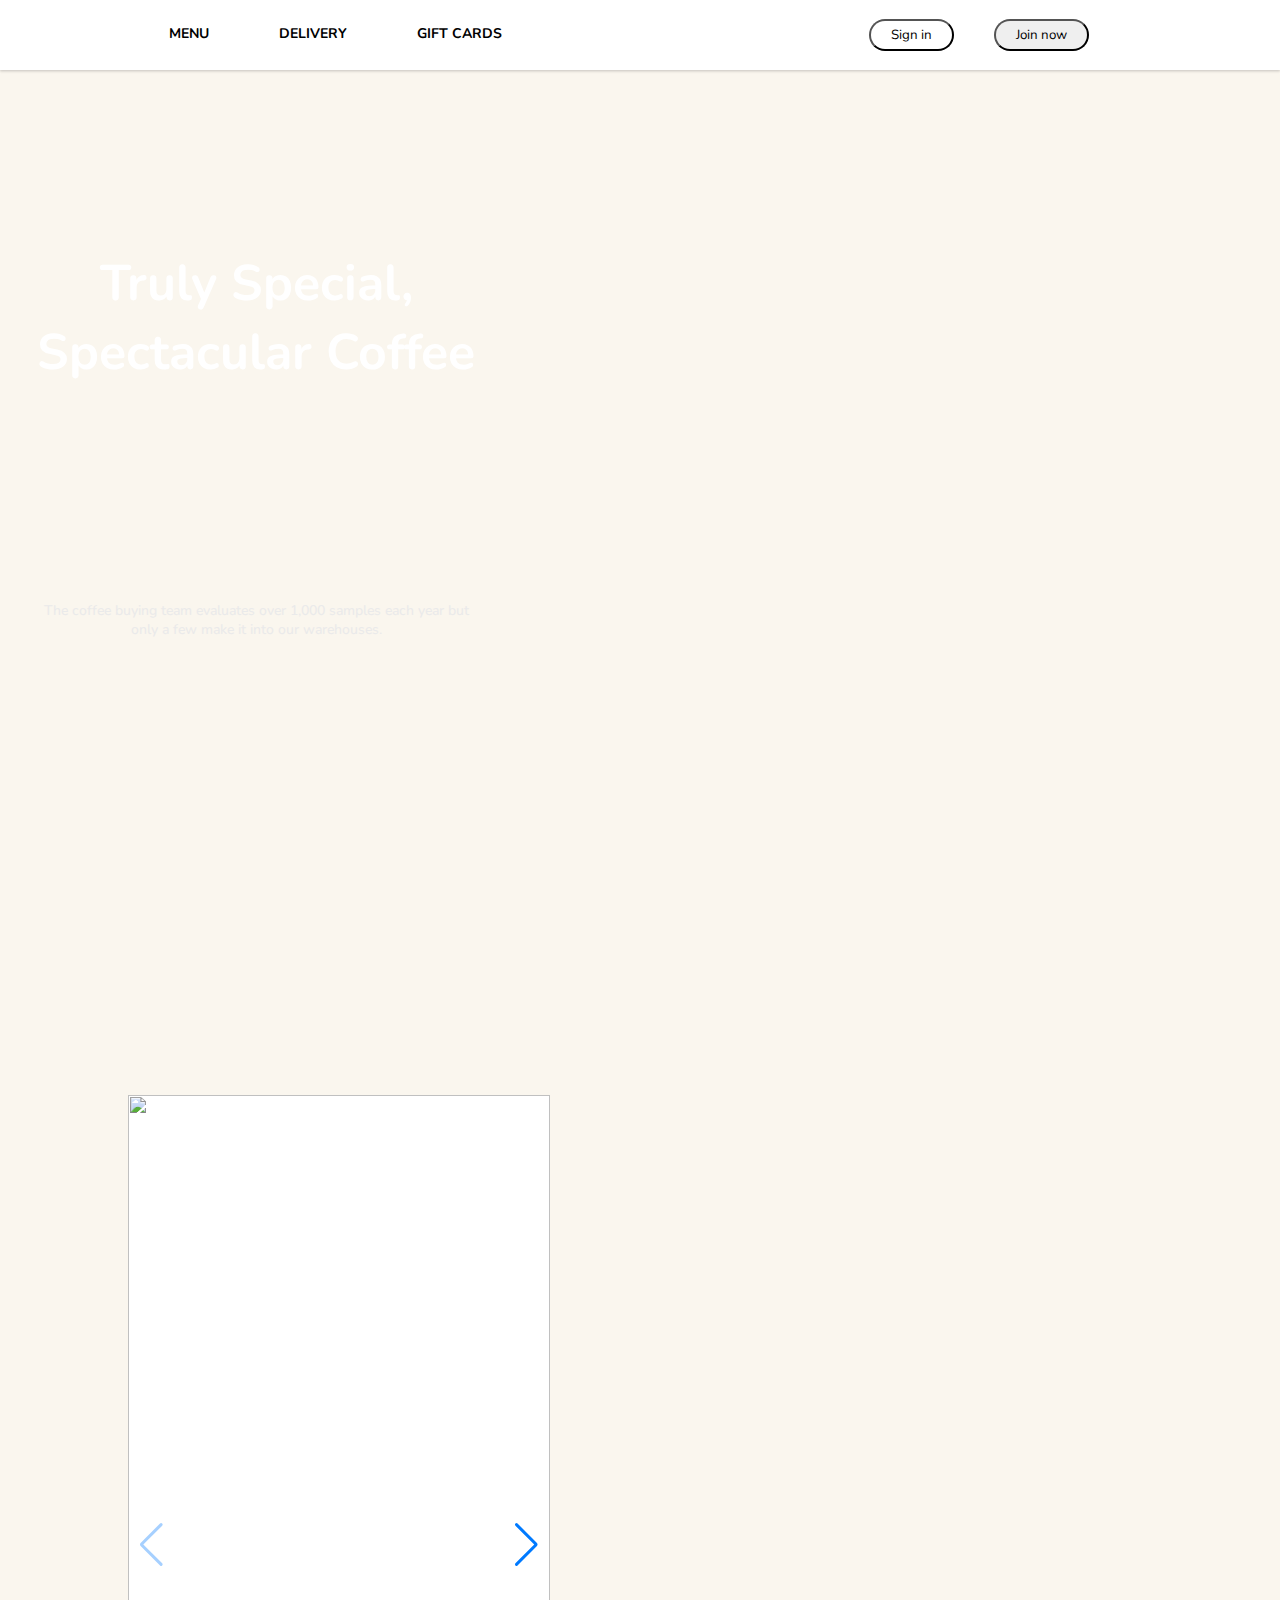
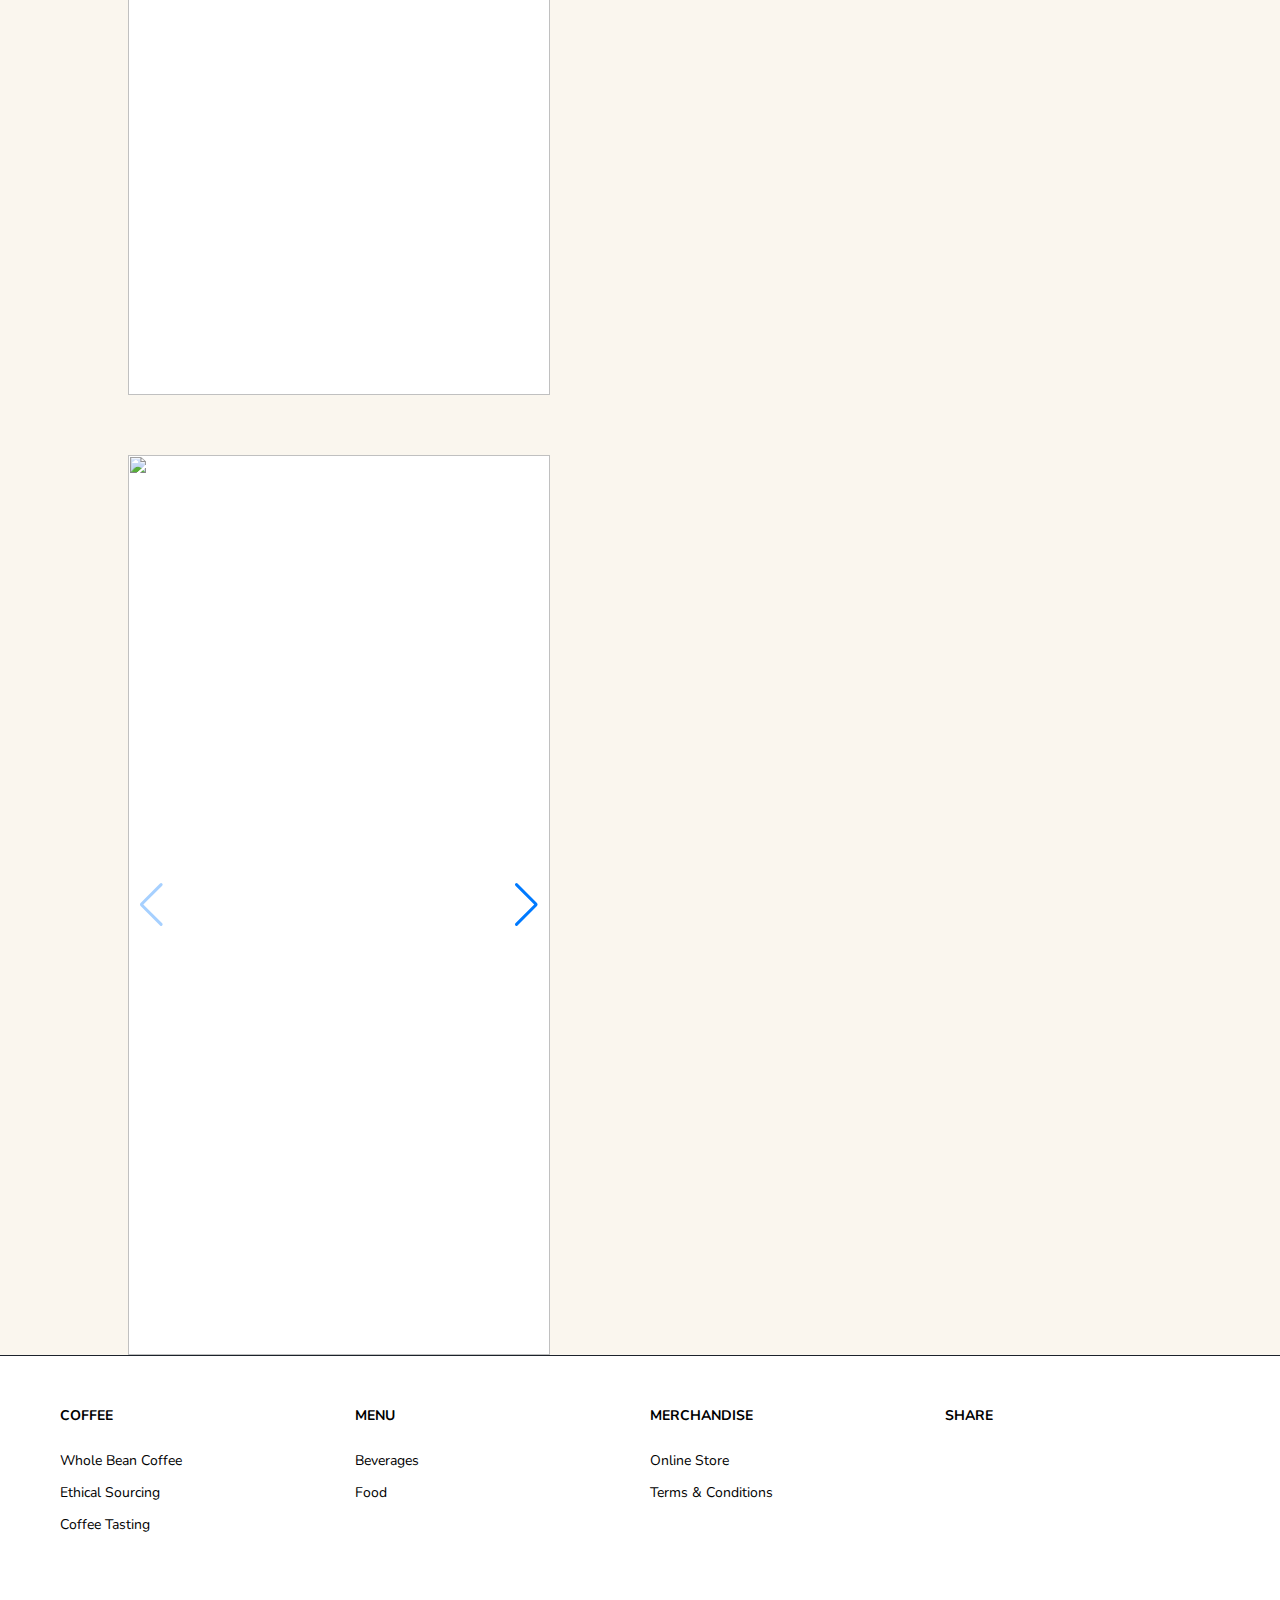
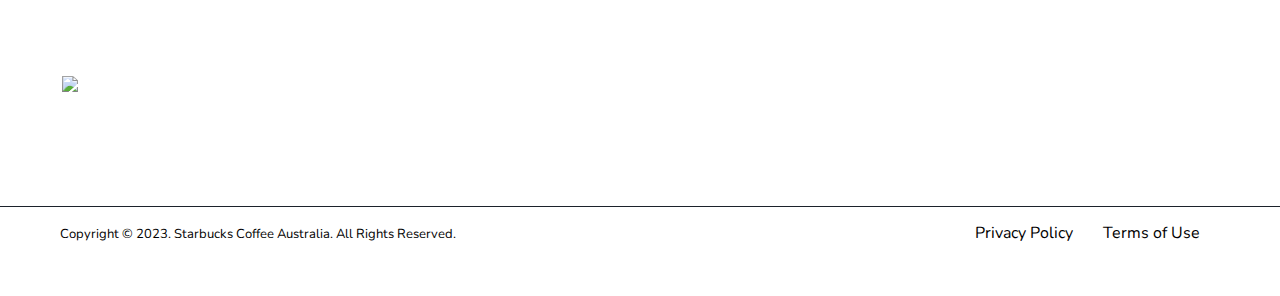
==== commit 1283605f: "jk" ====
--- a/index.html
+++ b/index.html
@@ -57,44 +57,40 @@
         </div>
       </div>
     </div>
+    <div class="title2"></div>
     <div class="container-2">
       <div class="swiper mySwiper">
         <div class="swiper-wrapper">
-          <div class="swiper-slide">Slide 1</div>
-          <div class="swiper-slide">Slide 2</div>
-          <div class="swiper-slide">Slide 3</div>
-          <div class="swiper-slide">Slide 4</div>
-          <div class="swiper-slide">Slide 5</div>
-          <div class="swiper-slide">Slide 6</div>
-          <div class="swiper-slide">Slide 7</div>
-          <div class="swiper-slide">Slide 8</div>
-          <div class="swiper-slide">Slide 9</div>
+          <div class="swiper-slide">
+            <img src="https://i.pinimg.com/564x/9a/88/9b/9a889b5a5b3debf3369bb8064972835b.jpg">
+          </div>
+          <div class="swiper-slide"><img src="https://i.pinimg.com/564x/f0/e8/3e/f0e83eeab2977b1a4db2035b07dcaeab.jpg">
+          </div>
+          <div class="swiper-slide"><img src="https://i.pinimg.com/564x/49/27/60/492760e3c7d3ee9295a62cb56a3be07a.jpg">
+          </div>
+          <div class="swiper-slide"><img src="https://i.pinimg.com/564x/77/4b/74/774b740c50b94951f43f59b65b329f15.jpg">
+          </div>
         </div>
         <div class="swiper-button-next"></div>
         <div class="swiper-button-prev"></div>
       </div>
-      
-
     </div>
     <div class="container-2">
       <div class="swiper mySwiper">
         <div class="swiper-wrapper">
-          <div class="swiper-slide">Slide 1</div>
-          <div class="swiper-slide">Slide 2</div>
-          <div class="swiper-slide">Slide 3</div>
-          <div class="swiper-slide">Slide 4</div>
-          <div class="swiper-slide">Slide 5</div>
-          <div class="swiper-slide">Slide 6</div>
-          <div class="swiper-slide">Slide 7</div>
-          <div class="swiper-slide">Slide 8</div>
-          <div class="swiper-slide">Slide 9</div>
+          <div class="swiper-slide"><img src="https://i.pinimg.com/564x/7e/d8/5e/7ed85e3fc962d1dce13b0fad7d87b190.jpg">
+          </div>
+          <div class="swiper-slide"><img src=""></div>
+          <div class="swiper-slide"><img src=""></div>
+          <div class="swiper-slide"><img src=""></div>
+          <div class="swiper-slide"><img src=""></div>
         </div>
         <div class="swiper-button-next"></div>
         <div class="swiper-button-prev"></div>
       </div>
-      
-      
- 
+
+
+
     </div>
     <div class="footer">
       <div class="footer-main">
@@ -173,7 +169,7 @@
       },
     });
   </script>
-  
+
 </body>
 
 </html>--- a/styles/home.css
+++ b/styles/home.css
@@ -11,6 +11,11 @@
   
   body::-webkit-scrollbar {
     display: none;
+   
+  }
+
+  .container-all{
+    background-color:#FAF6EE;
   }
   
   .container-1 {
@@ -110,11 +115,21 @@
   }
   
   .container-2 {
+    width: 33vw;
     height: 100vh;
-    width: 100vw;
-    background-size: cover;
-    background-image: url(/image/Simple\ Red\ and\ Beige\ Vintage\ Illustration\ History\ Report\ Presentation.jpg);
-  }
+    margin-left: 10vw;
+  }
+
+  .swiper-right{
+    width: 33vw;
+    height: 90vh;
+    background-color: black;
+  }
+
+.title2{
+  height: 15vh;
+  width: 100%;
+}  
   
   
   .page-1 {
@@ -713,6 +728,7 @@
   .swiper {
     width: 100%;
     height: 100%;
+    margin-top: 60px;
   }
   
   .swiper-slide {
@@ -728,5 +744,5 @@
     display: block;
     width: 100%;
     height: 100%;
-    object-fit: cover;
+    object-fit: contain;
   }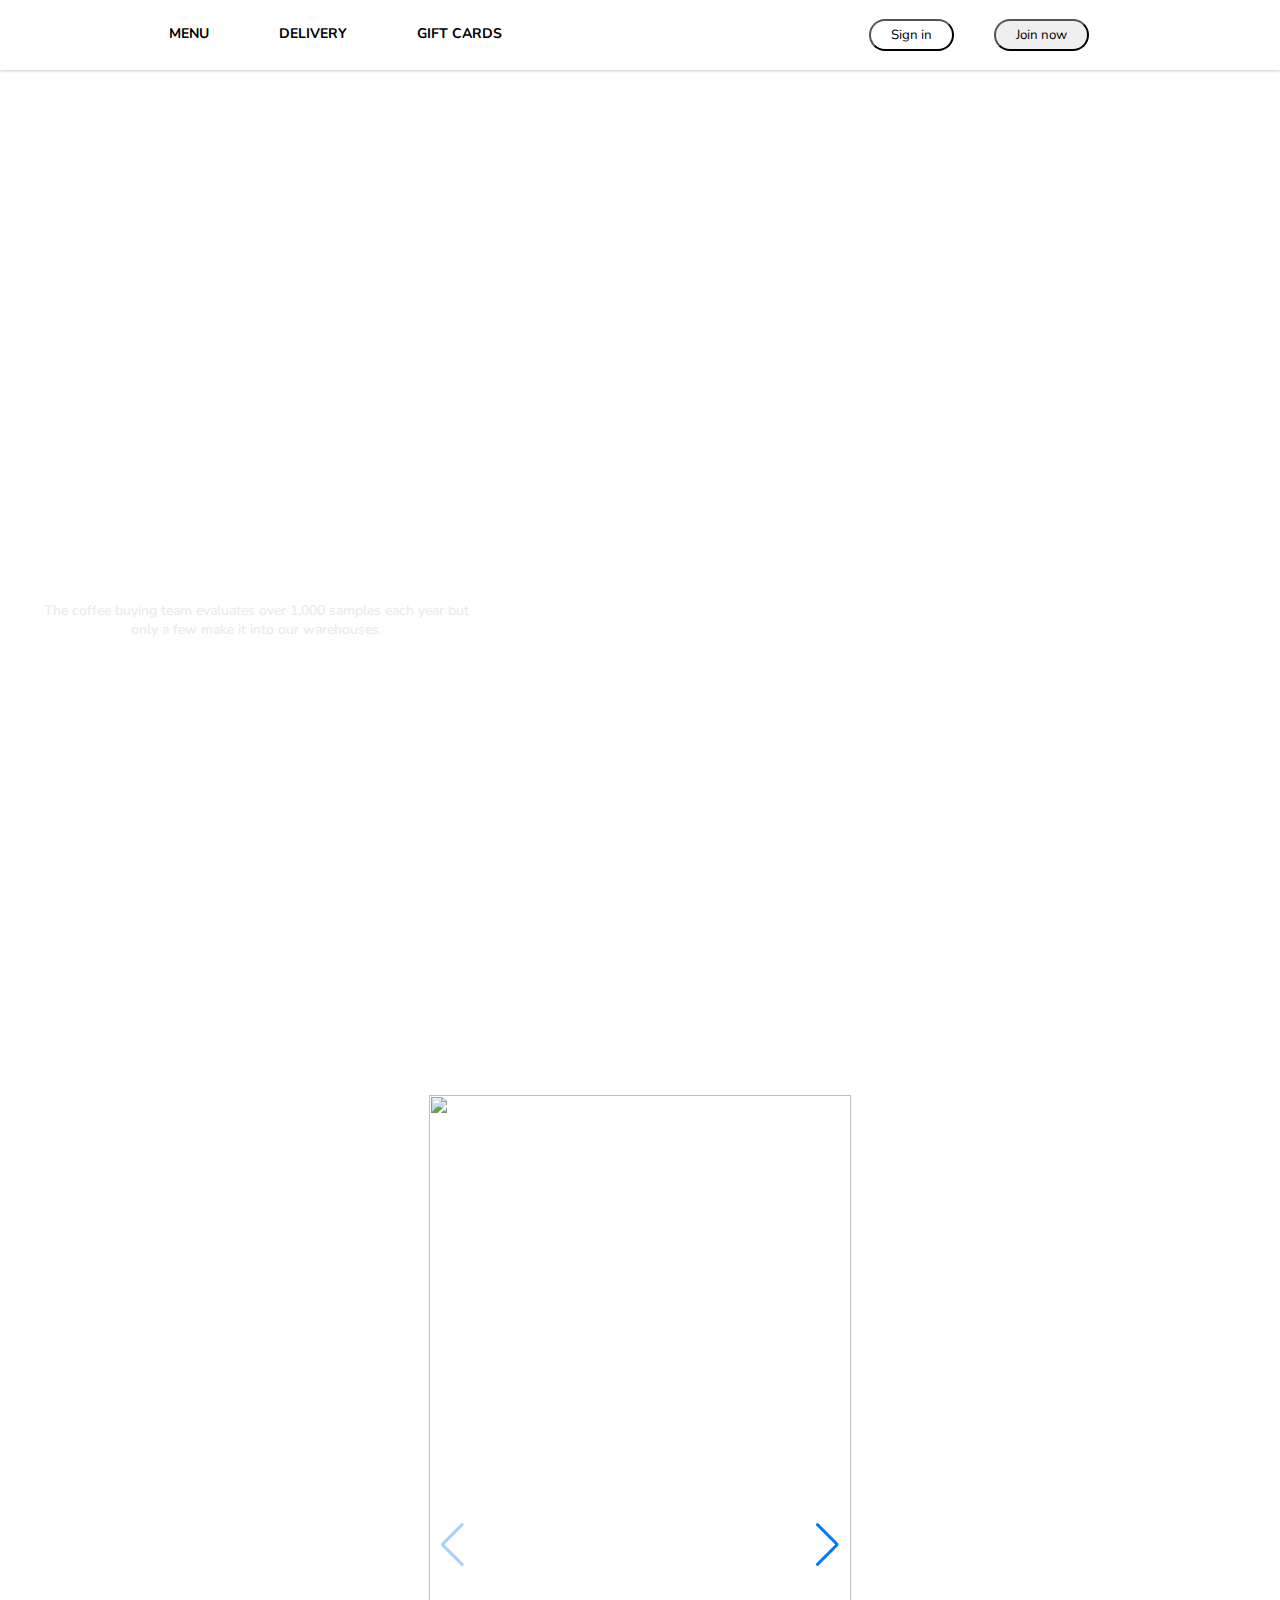
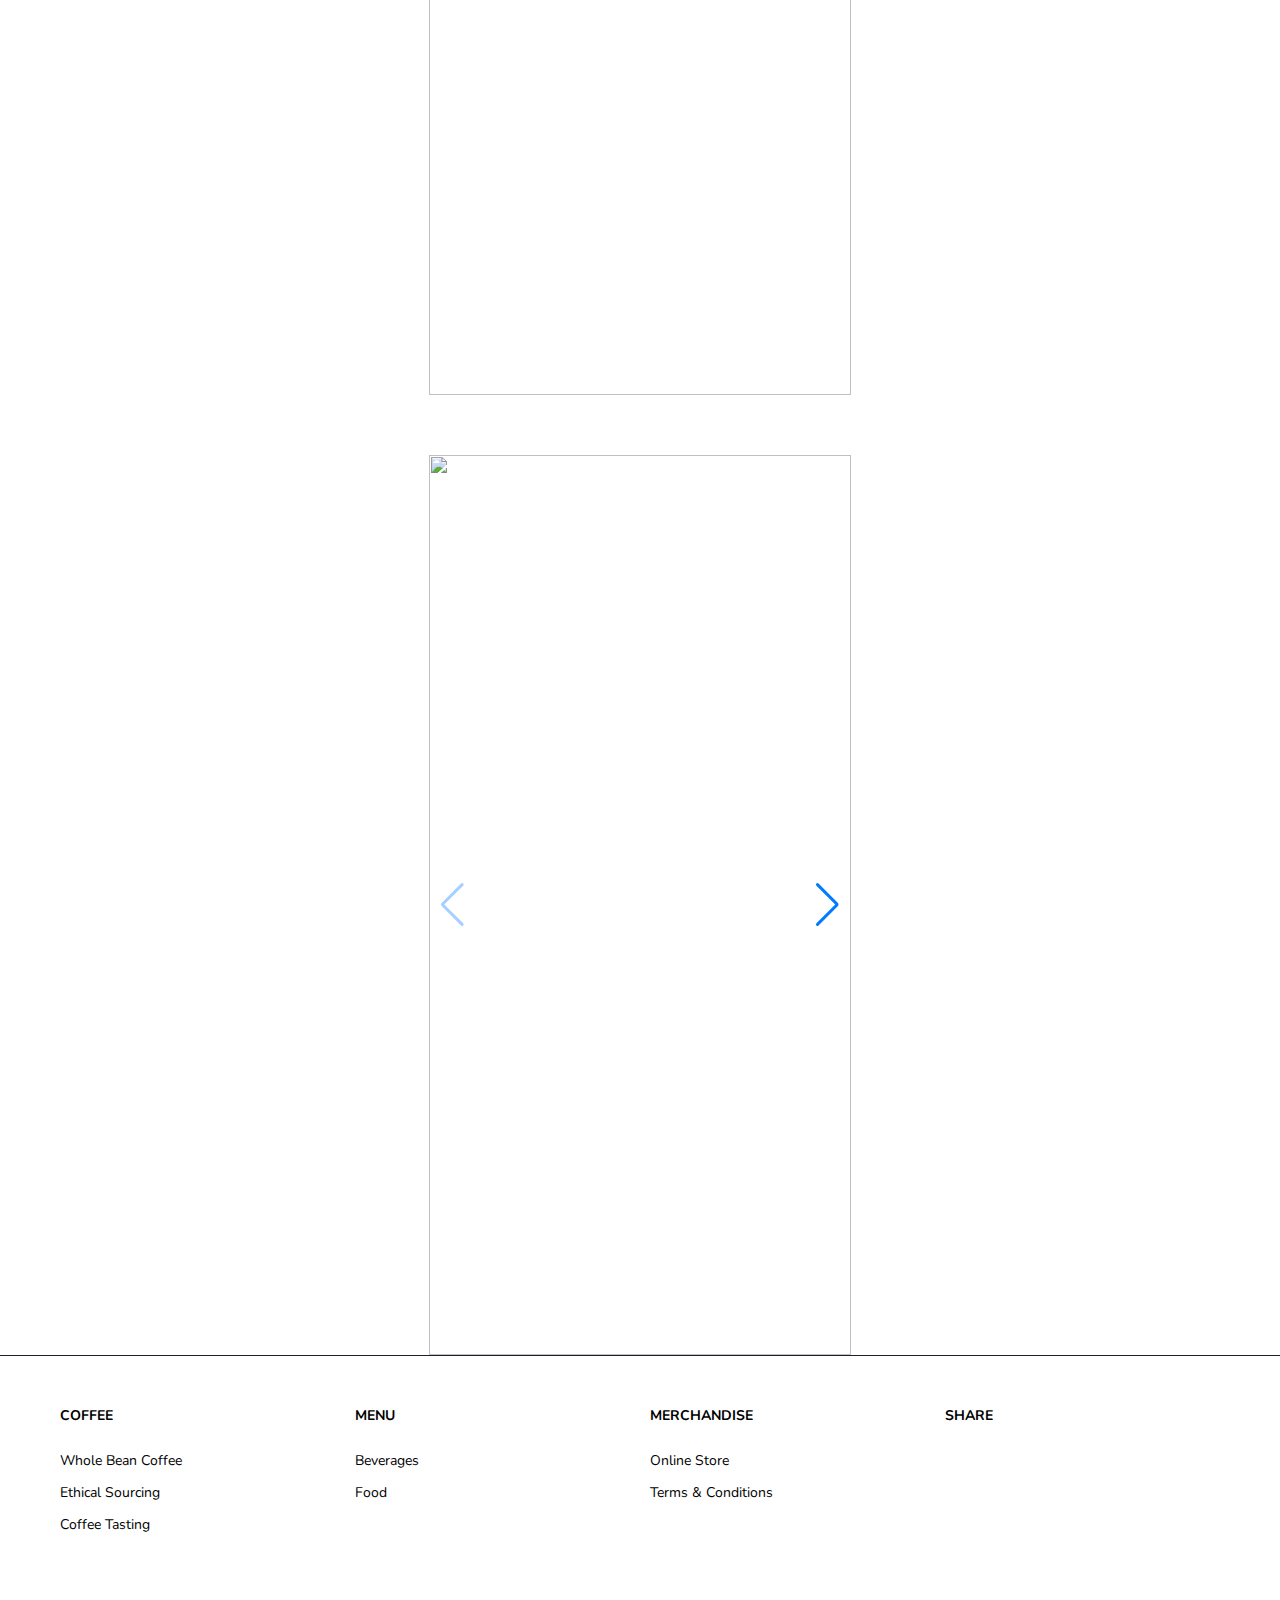
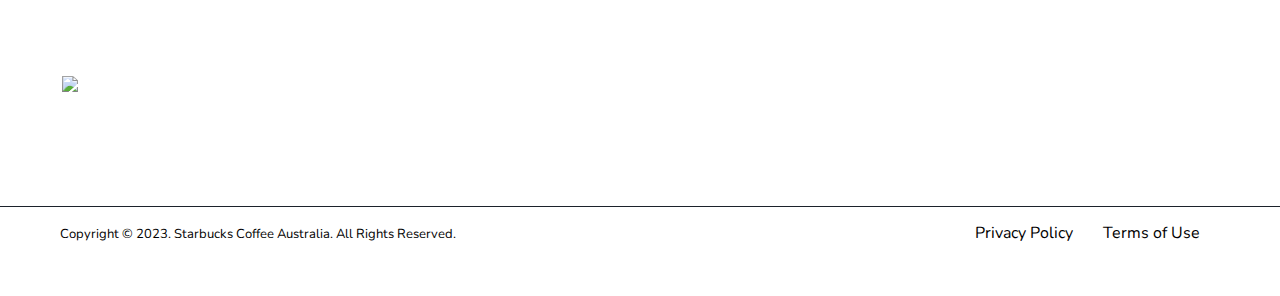
==== commit aa3e78c9: "kh" ====
--- a/index.html
+++ b/index.html
@@ -62,19 +62,20 @@
       <div class="swiper mySwiper">
         <div class="swiper-wrapper">
           <div class="swiper-slide">
-            <img src="https://i.pinimg.com/564x/9a/88/9b/9a889b5a5b3debf3369bb8064972835b.jpg">
+            <img src="https://i.pinimg.com/564x/25/8d/1e/258d1e2c50838e4ab85d66b9b2801204.jpg">
           </div>
-          <div class="swiper-slide"><img src="https://i.pinimg.com/564x/f0/e8/3e/f0e83eeab2977b1a4db2035b07dcaeab.jpg">
+          <div class="swiper-slide"><img src="https://i.pinimg.com/564x/de/d0/1b/ded01bc06ebfe56182cfa04a536758f4.jpg">
           </div>
-          <div class="swiper-slide"><img src="https://i.pinimg.com/564x/49/27/60/492760e3c7d3ee9295a62cb56a3be07a.jpg">
+          <div class="swiper-slide"><img src="https://i.pinimg.com/564x/c2/7d/e8/c27de8e777a9d98bdfb53df642351204.jpg">
           </div>
-          <div class="swiper-slide"><img src="https://i.pinimg.com/564x/77/4b/74/774b740c50b94951f43f59b65b329f15.jpg">
+          <div class="swiper-slide"><img src="https://i.pinimg.com/564x/a1/34/57/a134570cbf0ef11ccb5c23d877e1f9ca.jpg">
           </div>
         </div>
         <div class="swiper-button-next"></div>
         <div class="swiper-button-prev"></div>
       </div>
     </div>
+    
     <div class="container-2">
       <div class="swiper mySwiper">
         <div class="swiper-wrapper">
--- a/styles/home.css
+++ b/styles/home.css
@@ -1,748 +1,787 @@
 * {
-    padding: 0;
-    margin: 0;
-    box-sizing: border-box;
-    font-family: "Nunito", sans-serif;
-  }
-  
-  html {
-    scroll-behavior: smooth;
-  }
-  
-  body::-webkit-scrollbar {
-    display: none;
-   
-  }
-
-  .container-all{
-    background-color:#FAF6EE;
-  }
-  
-  .container-1 {
-    height: 100vh;
-    width: 100vw;
-  }
-  
-  .navigation {
-    width: 100%;
-    background-color: white;
-    display: flex;
-    padding: 10px 30px;
-    box-shadow: 0 1px 3px rgba(0, 0, 0, 0.1), 0 2px 2px rgba(0, 0, 0, 0.06),
-      0 0 2px rgba(0, 0, 0, 0.07);
-    font-weight: 700;
-  }
-  
-  .symbol {
-    margin-left: 2%;
-    width: 5%;
-    padding-top: 10px;
-    height: 50px;
-    background-image: url(https://i.pinimg.com/564x/14/55/09/145509e2e7c55b7ab8830545895b70c9.jpg);
-    background-size: contain;
-    background-repeat: no-repeat;
-    display: flex;
-  }
-  
-  .navi-1 {
-    height: 100%;
-    width: 35%;
-    text-decoration: none;
-    text-align: center;
-    padding-top: 14px;
-    text-transform: uppercase;
-    margin-left: 2%;
-    font-size: 14px;
-  }
-  
-  ul {
-    gap: 10px;
-    display: flex;
-    list-style-type: none;
-  }
-  
-  .ar {
-    color: black;
-    text-decoration: none;
-  }
-  
-  .ar {
-    text-decoration: none;
-    padding: 20px 30px;
-  }
-  
-  .ar:hover {
-    background-color: black;
-    color: white;
-    padding: 20px 30px;
-  }
-  
-  .navi-2 {
-    height: 100%;
-    width: 58%;
-    display: flex;
-    justify-content: right;
-  }
-  
-  .button {
-    height: 70%;
-    width: 80%;
-    display: flex;
-    padding-left: 45%;
-    padding-top: 9px;
-    gap: 40px;
-  }
-  
-  button {
-    padding: 5px 1.5em;
-    border-radius: 100px;
-    text-align: center;
-  }
-  
-  .signin {
-    color: black;
-    background-color: white;
-  }
-  .store {
-    height: 100%;
-    width: 20%;
-    padding-left: 30px;
-  }
-  .fa-solid {
-    font-size: 20px;
-    color: black;
-    margin-top: 17px;
-  }
-  
-  .container-2 {
-    width: 33vw;
-    height: 100vh;
-    margin-left: 10vw;
-  }
-
-  .swiper-right{
-    width: 33vw;
-    height: 90vh;
-    background-color: black;
-  }
-
-.title2{
+  padding: 0;
+  margin: 0;
+  box-sizing: border-box;
+  font-family: "Nunito", sans-serif;
+}
+
+html {
+  scroll-behavior: smooth;
+}
+
+body::-webkit-scrollbar {
+  display: none;
+
+}
+
+.container-all {
+  background-color:white;
+}
+
+.container-1 {
+  height: 100vh;
+  width: 100vw;
+}
+
+.navigation {
+  width: 100%;
+  background-color: white;
+  display: flex;
+  padding: 10px 30px;
+  box-shadow: 0 1px 3px rgba(0, 0, 0, 0.1), 0 2px 2px rgba(0, 0, 0, 0.06),
+    0 0 2px rgba(0, 0, 0, 0.07);
+  font-weight: 700;
+}
+
+.symbol {
+  margin-left: 2%;
+  width: 5%;
+  padding-top: 10px;
+  height: 50px;
+  background-image: url(https://i.pinimg.com/564x/14/55/09/145509e2e7c55b7ab8830545895b70c9.jpg);
+  background-size: contain;
+  background-repeat: no-repeat;
+  display: flex;
+}
+
+.navi-1 {
+  height: 100%;
+  width: 35%;
+  text-decoration: none;
+  text-align: center;
+  padding-top: 14px;
+  text-transform: uppercase;
+  margin-left: 2%;
+  font-size: 14px;
+}
+
+ul {
+  gap: 10px;
+  display: flex;
+  list-style-type: none;
+}
+
+.ar {
+  color: black;
+  text-decoration: none;
+}
+
+.ar {
+  text-decoration: none;
+  padding: 20px 30px;
+}
+
+.ar:hover {
+  background-color: black;
+  color: white;
+  padding: 20px 30px;
+}
+
+.navi-2 {
+  height: 100%;
+  width: 58%;
+  display: flex;
+  justify-content: right;
+}
+
+.button {
+  height: 70%;
+  width: 80%;
+  display: flex;
+  padding-left: 45%;
+  padding-top: 9px;
+  gap: 40px;
+}
+
+button {
+  padding: 5px 1.5em;
+  border-radius: 100px;
+  text-align: center;
+}
+
+.signin {
+  color: black;
+  background-color: white;
+}
+
+.store {
+  height: 100%;
+  width: 20%;
+  padding-left: 30px;
+}
+
+.fa-solid {
+  font-size: 20px;
+  color: black;
+  margin-top: 17px;
+}
+
+.container-2 {
+  width: 33vw;
+  height: 100vh;
+  margin: auto;
+}
+
+.swiper-right {
+  width: 33vw;
+  height: 90vh;
+  background-color: black;
+}
+
+.title2 {
   height: 15vh;
   width: 100%;
-}  
-  
-  
-  .page-1 {
-    height: 100%;
-    width: 100%;
-  }
-  
-  .page-1-text {
-    height: 100%;
-    width: 40%;
-    color: white;
-  }
-  .text-top {
-    height: 55%;
-    width: 100%;
-    padding-top: 35%;
-    font-size: 50px;
-    text-align: center;
-    font-weight: 700;
-  }
-  
-  .text-bot {
-    height: 45%;
-    width: 100%;
-    padding: 7% 40px 30% 40px;
-    text-align: center;
-    font-weight: 500;
-    color: rgb(234, 234, 234);
-  }
-  .container-3 {
-    height: 100vh;
-    width: 100vw;
-  }
-  
-  #carouselExampleIndicators {
-    height: 100vh;
-    width: 100vw;
-  }
-  
-  /*--------------------
+}
+
+
+.page-1 {
+  height: 100%;
+  width: 100%;
+}
+
+.page-1-text {
+  height: 100%;
+  width: 40%;
+  color: white;
+}
+
+.text-top {
+  height: 55%;
+  width: 100%;
+  padding-top: 35%;
+  font-size: 50px;
+  text-align: center;
+  font-weight: 700;
+}
+
+.text-bot {
+  height: 45%;
+  width: 100%;
+  padding: 7% 40px 30% 40px;
+  text-align: center;
+  font-weight: 500;
+  color: rgb(234, 234, 234);
+}
+
+.container-3 {
+  height: 100vh;
+  width: 100vw;
+}
+
+#carouselExampleIndicators {
+  height: 100vh;
+  width: 100vw;
+}
+
+/*--------------------
   Body
   --------------------*/
-  *,
-  *::before,
-  *::after {
-    box-sizing: border-box;
-  }
-  
-  body {
-    height: 100vh;
-    margin: 0;
-    color: #8b9095;
-    font-size: 14px;
-    font-family: "Roboto", sans-serif;
-  }
-  
-  /*--------------------
+*,
+*::before,
+*::after {
+  box-sizing: border-box;
+}
+
+body {
+  height: 100vh;
+  margin: 0;
+  color: #8b9095;
+  font-size: 14px;
+  font-family: "Roboto", sans-serif;
+}
+
+/*--------------------
   App
   --------------------*/
-  .app {
-    position: relative;
-    top: 50%;
-    left: 50%;
-    transform: translate(-50%, -50%);
-    width: 640px;
-    height: 390px;
-    background: #fff;
-    border-radius: 15px;
-    box-shadow: 0 5px 30px rgba(0, 0, 0, 0.2);
-  }
-  .app h2 {
-    color: #525661;
-    font-size: 17px;
-    box-shadow: inset 0 1px 0px rgba(0, 0, 0, 0.1);
-    padding: 20px 28px 0;
-    margin: -6px 0 0 0;
-  }
-  
-  /*--------------------
+.app {
+  position: relative;
+  top: 50%;
+  left: 50%;
+  transform: translate(-50%, -50%);
+  width: 640px;
+  height: 390px;
+  background: #fff;
+  border-radius: 15px;
+  box-shadow: 0 5px 30px rgba(0, 0, 0, 0.2);
+}
+
+.app h2 {
+  color: #525661;
+  font-size: 17px;
+  box-shadow: inset 0 1px 0px rgba(0, 0, 0, 0.1);
+  padding: 20px 28px 0;
+  margin: -6px 0 0 0;
+}
+
+/*--------------------
   Header
   --------------------*/
-  header {
-    padding: 30px;
-    position: relative;
-    height: 70px;
-  }
-  header h1 {
-    position: relative;
-    top: 50%;
-    left: 50%;
-    transform: translate(-50%, -50%);
-    font-size: 20px;
-    text-transform: uppercase;
-    text-align: center;
-    color: #1c222b;
-  }
-  header h1 strong {
-    background: #f16018;
-    color: #fff;
-    display: inline-block;
-    border-radius: 30px;
-    padding: 6px;
-    font-size: 83%;
-    line-height: 1;
-    position: relative;
-    top: -1px;
-    left: 2px;
-  }
-  header nav {
-    cursor: pointer;
-    width: 18px;
-    height: 18px;
-    position: absolute;
-    top: 28px;
-    left: 28px;
-  }
-  header nav::before {
-    content: "";
-    position: absolute;
-    top: 0;
-    left: 0;
-    width: 100%;
-    height: 2px;
-    background: #363a47;
-    border-radius: 2px;
-    box-shadow: 0 5px 0 #363a47, 0 10px 0 #363a47;
-  }
-  header .search {
-    position: absolute;
-    top: 26px;
-    right: 18px;
-    cursor: pointer;
-  }
-  header .search svg {
-    width: 20px;
-    height: 20px;
-  }
-  
-  /*--------------------
+header {
+  padding: 30px;
+  position: relative;
+  height: 70px;
+}
+
+header h1 {
+  position: relative;
+  top: 50%;
+  left: 50%;
+  transform: translate(-50%, -50%);
+  font-size: 20px;
+  text-transform: uppercase;
+  text-align: center;
+  color: #1c222b;
+}
+
+header h1 strong {
+  background: #f16018;
+  color: #fff;
+  display: inline-block;
+  border-radius: 30px;
+  padding: 6px;
+  font-size: 83%;
+  line-height: 1;
+  position: relative;
+  top: -1px;
+  left: 2px;
+}
+
+header nav {
+  cursor: pointer;
+  width: 18px;
+  height: 18px;
+  position: absolute;
+  top: 28px;
+  left: 28px;
+}
+
+header nav::before {
+  content: "";
+  position: absolute;
+  top: 0;
+  left: 0;
+  width: 100%;
+  height: 2px;
+  background: #363a47;
+  border-radius: 2px;
+  box-shadow: 0 5px 0 #363a47, 0 10px 0 #363a47;
+}
+
+header .search {
+  position: absolute;
+  top: 26px;
+  right: 18px;
+  cursor: pointer;
+}
+
+header .search svg {
+  width: 20px;
+  height: 20px;
+}
+
+/*--------------------
   Movies
   --------------------*/
-  .movies {
-    display: flex;
-    padding: 8px 18px;
-  }
-  .movies .movie {
-    padding: 10px;
-    cursor: pointer;
-  }
-  .movies .movie .poster {
-    width: 100%;
-    margin-bottom: 6px;
-    border-radius: 4px;
-  }
-  .movies .movie .poster.active {
-    opacity: 0;
-  }
-  .movies .movie .title {
-    color: #525661;
-    margin-bottom: 4px;
-    font-size: 16px;
-  }
-  .movies .movie .info {
-    font-size: 11px;
-    opacity: 0.8;
-  }
-  .movies .movie .desc {
-    display: none;
-  }
-  
-  /*--------------------
+.movies {
+  display: flex;
+  padding: 8px 18px;
+}
+
+.movies .movie {
+  padding: 10px;
+  cursor: pointer;
+}
+
+.movies .movie .poster {
+  width: 100%;
+  margin-bottom: 6px;
+  border-radius: 4px;
+}
+
+.movies .movie .poster.active {
+  opacity: 0;
+}
+
+.movies .movie .title {
+  color: #525661;
+  margin-bottom: 4px;
+  font-size: 16px;
+}
+
+.movies .movie .info {
+  font-size: 11px;
+  opacity: 0.8;
+}
+
+.movies .movie .desc {
+  display: none;
+}
+
+/*--------------------
   Detail
   --------------------*/
-  .detail {
-    position: absolute;
-    top: 0;
-    left: 0;
-    width: 100%;
-    height: 100%;
-    z-index: 10;
-    padding: 37px 30px 30px 255px;
-    display: none;
-  }
-  .detail::before {
-    content: "";
-    background: #fff;
-    position: absolute;
-    z-index: -1;
-    top: 0;
-    left: 0;
-    width: 100%;
-    height: 100%;
-    border-radius: 15px;
-    opacity: 0;
-    transition: all 0.4s cubic-bezier(0.67, 0.13, 0.1, 0.81);
-  }
-  .detail .close {
-    position: absolute;
-    top: 21px;
-    right: 22px;
-    width: 12px;
-    height: 12px;
-    cursor: pointer;
-    border: 6px solid #fff;
-    box-sizing: content-box;
-    z-index: 10;
-  }
-  .detail .poster {
-    position: absolute;
-    z-index: 2;
-    top: -10%;
-    left: -6%;
-    height: 100%;
-    border-radius: 5px;
-    box-shadow: 0 5px 30px rgba(0, 0, 0, 0.2);
-    transition: all 0.5s cubic-bezier(0.67, 0.13, 0.1, 0.81);
-  }
-  .detail .title,
-  .detail .info,
-  .detail .desc,
-  .detail .play,
-  .detail .close {
-    transform: translateX(-50px);
-    opacity: 0;
-    transition: all 0.4s cubic-bezier(0.67, 0.13, 0.1, 0.81);
-  }
-  .detail .close {
-    transform: translateX(10px);
-  }
-  .detail .title {
-    font-size: 35px;
-    font-weight: 300;
-    color: #525661;
-    margin-bottom: 5px;
-  }
-  .detail .info {
-    font-size: 11px;
-    opacity: 0;
-    margin-left: 2px;
-  }
-  .detail .desc {
-    margin-top: 30px;
-    font-size: 14px;
-    line-height: 1.6;
-  }
-  .detail .play {
-    background: linear-gradient(90deg, #e4761f, #ff8b32);
-    border: none;
-    border-radius: 20px;
-    color: #fff;
-    font-size: 12px;
-    line-height: 1.5;
-    padding: 8px 17px;
-    margin: 30px 0 0 -2px;
-    text-transform: uppercase;
-    z-index: 10;
-    outline: none !important;
-    cursor: pointer;
-    opacity: 0;
-  }
-  .detail .play svg {
-    vertical-align: middle;
-    position: relative;
-    top: -2px;
-    margin-right: 3px;
-  }
-  
-  .detail.ready::before {
-    opacity: 1;
-  }
-  .detail.ready .info {
-    opacity: 0.8;
-  }
-  .detail.ready .poster {
-    opacity: 1;
-    transition-duration: 0.5s;
-  }
-  .detail.ready .title,
-  .detail.ready .info,
-  .detail.ready .desc,
-  .detail.ready .play,
-  .detail.ready .close {
-    transform: translateX(0);
-    opacity: 1;
-    transition-delay: 0s;
-    transition-duration: 0.5s;
-  }
-  .detail.ready .title {
-    transition-delay: 0.2s;
-  }
-  .detail.ready .info {
-    transition-delay: 0.3s;
-  }
-  .detail.ready .desc {
-    transition-delay: 0.4s;
-  }
-  .detail.ready .play {
-    transition-delay: 0.5s;
-  }
-  
-  .the-most {
-    position: fixed;
-    z-index: 1;
-    bottom: 0;
-    left: 0;
-    width: 50vw;
-    max-width: 200px;
-    padding: 10px;
-  }
-  .the-most img {
-    max-width: 100%;
-  }
-  
-  .page-1 {
-    background-image: url(https://www.starbucks.com.au/assets/uploads/2023/07/starbucks-about-mobile-background-1.jpg);
-    background-size: cover;
-  }
-  
-  .footer {
-    width: 100vw;
-    background-color: #f7f7f7;
-    border-top: solid 1px #1c222b;
-  }
-  
-  .footer-line {
-    height: 10vh;
-    width: 100vw;
-    display: flex;
-    border-top: solid 1px #1c222b;
-    background-color: white;
-    color: black;
-  }
-  
-  
-  .line-right{
-    height: 100%;
-    width: 50%;
-    padding-left: 60px;
-    font-size: 13px;
-    padding-top: 18px;
-  }
-  
-  .line-left{
-    height: 100%;
-    width: 50%;
-    padding-top: 15px;
-    padding-right: 80px;
-    font-size: 16px;
-    display: flex;
-    justify-content: right;
-    gap: 30px;
-  }
-  .footer-apps {
-    display: flex;
-    gap: 40px;
-  }
-  
-  .fa-twitter  {
-    color: black;
-    font-size: 30px;
-    padding: 20px;
-  }
-  
-  .fa-instagram{
-    color: black;
-    font-size: 30px;
-    padding: 20px;
-  }
-  
-  .fa-facebook{
-    color: black;
-    font-size: 30px;
-    padding: 20px 20px 20px 0;
-  }
-  
-  .footer-main {
-    height: 50vh;
-    width: 100vw;
-    background-color: white;
-    gap: 10px;
-    padding: 50px 20px;
-  }
-  
-  
-  .container-col{
-    display: flex;
-    height:60% ;
-    width: 100%;
-    gap: 20px;
-    padding: 0px 40px;
-  }
-  
-  .p{
-    margin-top: 13px;
-  }
-  
-  .col-title{
-    color: black;
-    font-weight: 700;
-  }
-  
-  .col-text{
-    margin-top: 26px;
-    color: black;
-  
-  }
-  .col{
-    height: 100%;
-    width: 25%;
-  }
-  
-  
-  
-  .footer-starbuck{
-    height:40%;
-    width: 25%;
-    padding: 42px;
-    margin-top: 18px;
-  }
-  .footer-title {
-    height: 5%;
-    width: 100%;
-    font-size: 25px;
-    font-weight: 600;
-    color: black;
-    padding-left: 15px;
-    margin-bottom: 30px;
-  }
-  
-  .footer-col-1 {
-    height: 100%;
-    width: 36%;
-  }
-  
-  .footer-main1-box1 {
-    height: 7%;
-    width: 100%;
-    display: flex;
-  }
-  
-  .footer-main1-icon {
-    height: 100%;
-    width: 13%;
-    display: flex;
-    justify-content: center;
-    font-size: 20px;
-  }
-  
-  .bi-geo-alt-fill {
-    padding-top: 5px;
-  }
-  
-  .bi-telephone-fill {
-    padding-top: 10px;
-  }
-  
-  .bi-envelope {
-    padding-top: 10px;
-  }
-  
-  .footer-main1-infor1 {
-    height: 100%;
-    width: 70%;
-    font-size: 16px;
-    color: black;
-    padding-top: 5px;
-  }
-  
-  .footer-main1-box2 {
-    height: 10%;
-    width: 100%;
-    display: flex;
-  }
-  
-  .footer-main1-infor2 {
-    height: 100%;
-    width: 70%;
-    font-size: 16px;
-    color: black;
-    padding-top: 5px;
-  }
-  
-  .footer-main1-box3 {
-    height: 7%;
-    width: 100%;
-    display: flex;
-  }
-  
-  .footer-main1-infor3 {
-    height: 100%;
-    width: 70%;
-    font-size: 16px;
-    color: black;
-    padding-top: 5px;
-  }
-  
-  .footer-col-2 {
-    height: 100%;
-    width: 37%;
-  }
-  
-  .footer-main2-box {
-    width: 100%;
-    height: 25%;
-    margin-top: 25px;
-    padding-left: 15px;
-  }
-  
-  .footer-main2-ques {
-    height: 40%;
-    width: 100%;
-    font-size: 17px;
-    font-weight: 600;
-    color: black;
-  }
-  
-  .footer-main2-ans {
-    height: 45%;
-    width: 100%;
-    color: black;
-    font-weight: 400;
-  }
-  
-  .footer-main2-date {
-    height: 10%;
-    width: 100%;
-    color: black;
-  }
-  
-  .footer-col-3 {
-    height: 100%;
-    width: 38%;
-  }
-  
-  .footer-main3-box {
-    width: 100%;
-    height: 27%;
-    margin-top: 25px;
-    padding-left: 15px;
-  }
-  
-  .footer-main3-heading {
-    display: flex;
-    color: black;
-  }
-  
-  .footer-main3-icon {
-    height: 100%;
-    width: 15%;
-    color: black;
-  }
-  
-  .footer-main3-title1 {
-    height: 100%;
-    width: 50%;
-    text-align: center;
-    color: black;
-  }
-  
-  .footer-main3-title2 {
-    height: 100%;
-    width: 30%;
-    color: black;
-  }
-  
-  .footer-main3-text {
-    height: 70%;
-    width: 100%;
-    padding-left: 15%;
-    color: black;
-  }
-  
-  .bi-lightning-charge-fill {
-    color: yellow;
-  }
-  
-  .fade {
-    opacity: 0;
-    transition: opacity 1s ease-in-out;
-  }
-  
-  .fade.in {
-    opacity: 1;
-  }
-  
-  .list-drinks {
-    display: flex;
-    flex-wrap: wrap;
-  }
-  
-  .drink-item {
-    width: 50%;
-    height: 150px;
-    background-color: aliceblue;
-  }
-  .swiper {
-    width: 100%;
-    height: 100%;
-    margin-top: 60px;
-  }
-  
-  .swiper-slide {
-    text-align: center;
-    font-size: 18px;
-    background: #fff;
-    display: flex;
-    justify-content: center;
-    align-items: center;
-  }
-  
-  .swiper-slide img {
-    display: block;
-    width: 100%;
-    height: 100%;
-    object-fit: contain;
-  }+.detail {
+  position: absolute;
+  top: 0;
+  left: 0;
+  width: 100%;
+  height: 100%;
+  z-index: 10;
+  padding: 37px 30px 30px 255px;
+  display: none;
+}
+
+.detail::before {
+  content: "";
+  background: #fff;
+  position: absolute;
+  z-index: -1;
+  top: 0;
+  left: 0;
+  width: 100%;
+  height: 100%;
+  border-radius: 15px;
+  opacity: 0;
+  transition: all 0.4s cubic-bezier(0.67, 0.13, 0.1, 0.81);
+}
+
+.detail .close {
+  position: absolute;
+  top: 21px;
+  right: 22px;
+  width: 12px;
+  height: 12px;
+  cursor: pointer;
+  border: 6px solid #fff;
+  box-sizing: content-box;
+  z-index: 10;
+}
+
+.detail .poster {
+  position: absolute;
+  z-index: 2;
+  top: -10%;
+  left: -6%;
+  height: 100%;
+  border-radius: 5px;
+  box-shadow: 0 5px 30px rgba(0, 0, 0, 0.2);
+  transition: all 0.5s cubic-bezier(0.67, 0.13, 0.1, 0.81);
+}
+
+.detail .title,
+.detail .info,
+.detail .desc,
+.detail .play,
+.detail .close {
+  transform: translateX(-50px);
+  opacity: 0;
+  transition: all 0.4s cubic-bezier(0.67, 0.13, 0.1, 0.81);
+}
+
+.detail .close {
+  transform: translateX(10px);
+}
+
+.detail .title {
+  font-size: 35px;
+  font-weight: 300;
+  color: #525661;
+  margin-bottom: 5px;
+}
+
+.detail .info {
+  font-size: 11px;
+  opacity: 0;
+  margin-left: 2px;
+}
+
+.detail .desc {
+  margin-top: 30px;
+  font-size: 14px;
+  line-height: 1.6;
+}
+
+.detail .play {
+  background: linear-gradient(90deg, #e4761f, #ff8b32);
+  border: none;
+  border-radius: 20px;
+  color: #fff;
+  font-size: 12px;
+  line-height: 1.5;
+  padding: 8px 17px;
+  margin: 30px 0 0 -2px;
+  text-transform: uppercase;
+  z-index: 10;
+  outline: none !important;
+  cursor: pointer;
+  opacity: 0;
+}
+
+.detail .play svg {
+  vertical-align: middle;
+  position: relative;
+  top: -2px;
+  margin-right: 3px;
+}
+
+.detail.ready::before {
+  opacity: 1;
+}
+
+.detail.ready .info {
+  opacity: 0.8;
+}
+
+.detail.ready .poster {
+  opacity: 1;
+  transition-duration: 0.5s;
+}
+
+.detail.ready .title,
+.detail.ready .info,
+.detail.ready .desc,
+.detail.ready .play,
+.detail.ready .close {
+  transform: translateX(0);
+  opacity: 1;
+  transition-delay: 0s;
+  transition-duration: 0.5s;
+}
+
+.detail.ready .title {
+  transition-delay: 0.2s;
+}
+
+.detail.ready .info {
+  transition-delay: 0.3s;
+}
+
+.detail.ready .desc {
+  transition-delay: 0.4s;
+}
+
+.detail.ready .play {
+  transition-delay: 0.5s;
+}
+
+.the-most {
+  position: fixed;
+  z-index: 1;
+  bottom: 0;
+  left: 0;
+  width: 50vw;
+  max-width: 200px;
+  padding: 10px;
+}
+
+.the-most img {
+  max-width: 100%;
+}
+
+.page-1 {
+  background-image: url(https://www.starbucks.com.au/assets/uploads/2023/07/starbucks-about-mobile-background-1.jpg);
+  background-size: cover;
+}
+
+.footer {
+  width: 100vw;
+  background-color: #f7f7f7;
+  border-top: solid 1px #1c222b;
+}
+
+.footer-line {
+  height: 10vh;
+  width: 100vw;
+  display: flex;
+  border-top: solid 1px #1c222b;
+  background-color: white;
+  color: black;
+}
+
+
+.line-right {
+  height: 100%;
+  width: 50%;
+  padding-left: 60px;
+  font-size: 13px;
+  padding-top: 18px;
+}
+
+.line-left {
+  height: 100%;
+  width: 50%;
+  padding-top: 15px;
+  padding-right: 80px;
+  font-size: 16px;
+  display: flex;
+  justify-content: right;
+  gap: 30px;
+}
+
+.footer-apps {
+  display: flex;
+  gap: 40px;
+}
+
+.fa-twitter {
+  color: black;
+  font-size: 30px;
+  padding: 20px;
+}
+
+.fa-instagram {
+  color: black;
+  font-size: 30px;
+  padding: 20px;
+}
+
+.fa-facebook {
+  color: black;
+  font-size: 30px;
+  padding: 20px 20px 20px 0;
+}
+
+.footer-main {
+  height: 50vh;
+  width: 100vw;
+  background-color: white;
+  gap: 10px;
+  padding: 50px 20px;
+}
+
+
+.container-col {
+  display: flex;
+  height: 60%;
+  width: 100%;
+  gap: 20px;
+  padding: 0px 40px;
+}
+
+.p {
+  margin-top: 13px;
+}
+
+.col-title {
+  color: black;
+  font-weight: 700;
+}
+
+.col-text {
+  margin-top: 26px;
+  color: black;
+
+}
+
+.col {
+  height: 100%;
+  width: 25%;
+}
+
+
+
+.footer-starbuck {
+  height: 40%;
+  width: 25%;
+  padding: 42px;
+  margin-top: 18px;
+}
+
+.footer-title {
+  height: 5%;
+  width: 100%;
+  font-size: 25px;
+  font-weight: 600;
+  color: black;
+  padding-left: 15px;
+  margin-bottom: 30px;
+}
+
+.footer-col-1 {
+  height: 100%;
+  width: 36%;
+}
+
+.footer-main1-box1 {
+  height: 7%;
+  width: 100%;
+  display: flex;
+}
+
+.footer-main1-icon {
+  height: 100%;
+  width: 13%;
+  display: flex;
+  justify-content: center;
+  font-size: 20px;
+}
+
+.bi-geo-alt-fill {
+  padding-top: 5px;
+}
+
+.bi-telephone-fill {
+  padding-top: 10px;
+}
+
+.bi-envelope {
+  padding-top: 10px;
+}
+
+.footer-main1-infor1 {
+  height: 100%;
+  width: 70%;
+  font-size: 16px;
+  color: black;
+  padding-top: 5px;
+}
+
+.footer-main1-box2 {
+  height: 10%;
+  width: 100%;
+  display: flex;
+}
+
+.footer-main1-infor2 {
+  height: 100%;
+  width: 70%;
+  font-size: 16px;
+  color: black;
+  padding-top: 5px;
+}
+
+.footer-main1-box3 {
+  height: 7%;
+  width: 100%;
+  display: flex;
+}
+
+.footer-main1-infor3 {
+  height: 100%;
+  width: 70%;
+  font-size: 16px;
+  color: black;
+  padding-top: 5px;
+}
+
+.footer-col-2 {
+  height: 100%;
+  width: 37%;
+}
+
+.footer-main2-box {
+  width: 100%;
+  height: 25%;
+  margin-top: 25px;
+  padding-left: 15px;
+}
+
+.footer-main2-ques {
+  height: 40%;
+  width: 100%;
+  font-size: 17px;
+  font-weight: 600;
+  color: black;
+}
+
+.footer-main2-ans {
+  height: 45%;
+  width: 100%;
+  color: black;
+  font-weight: 400;
+}
+
+.footer-main2-date {
+  height: 10%;
+  width: 100%;
+  color: black;
+}
+
+.footer-col-3 {
+  height: 100%;
+  width: 38%;
+}
+
+.footer-main3-box {
+  width: 100%;
+  height: 27%;
+  margin-top: 25px;
+  padding-left: 15px;
+}
+
+.footer-main3-heading {
+  display: flex;
+  color: black;
+}
+
+.footer-main3-icon {
+  height: 100%;
+  width: 15%;
+  color: black;
+}
+
+.footer-main3-title1 {
+  height: 100%;
+  width: 50%;
+  text-align: center;
+  color: black;
+}
+
+.footer-main3-title2 {
+  height: 100%;
+  width: 30%;
+  color: black;
+}
+
+.footer-main3-text {
+  height: 70%;
+  width: 100%;
+  padding-left: 15%;
+  color: black;
+}
+
+.bi-lightning-charge-fill {
+  color: yellow;
+}
+
+.fade {
+  opacity: 0;
+  transition: opacity 1s ease-in-out;
+}
+
+.fade.in {
+  opacity: 1;
+}
+
+.list-drinks {
+  display: flex;
+  flex-wrap: wrap;
+}
+
+.drink-item {
+  width: 50%;
+  height: 150px;
+  background-color: aliceblue;
+}
+
+.swiper {
+  width: 100%;
+  height: 100%;
+  margin-top: 60px;
+}
+
+.swiper-slide {
+  text-align: center;
+  font-size: 18px;
+  background: #fff;
+  display: flex;
+  justify-content: center;
+  align-items: center;
+}
+
+.swiper-slide img {
+  display: block;
+  width: 100%;
+  height: 100%;
+  object-fit: contain;
+}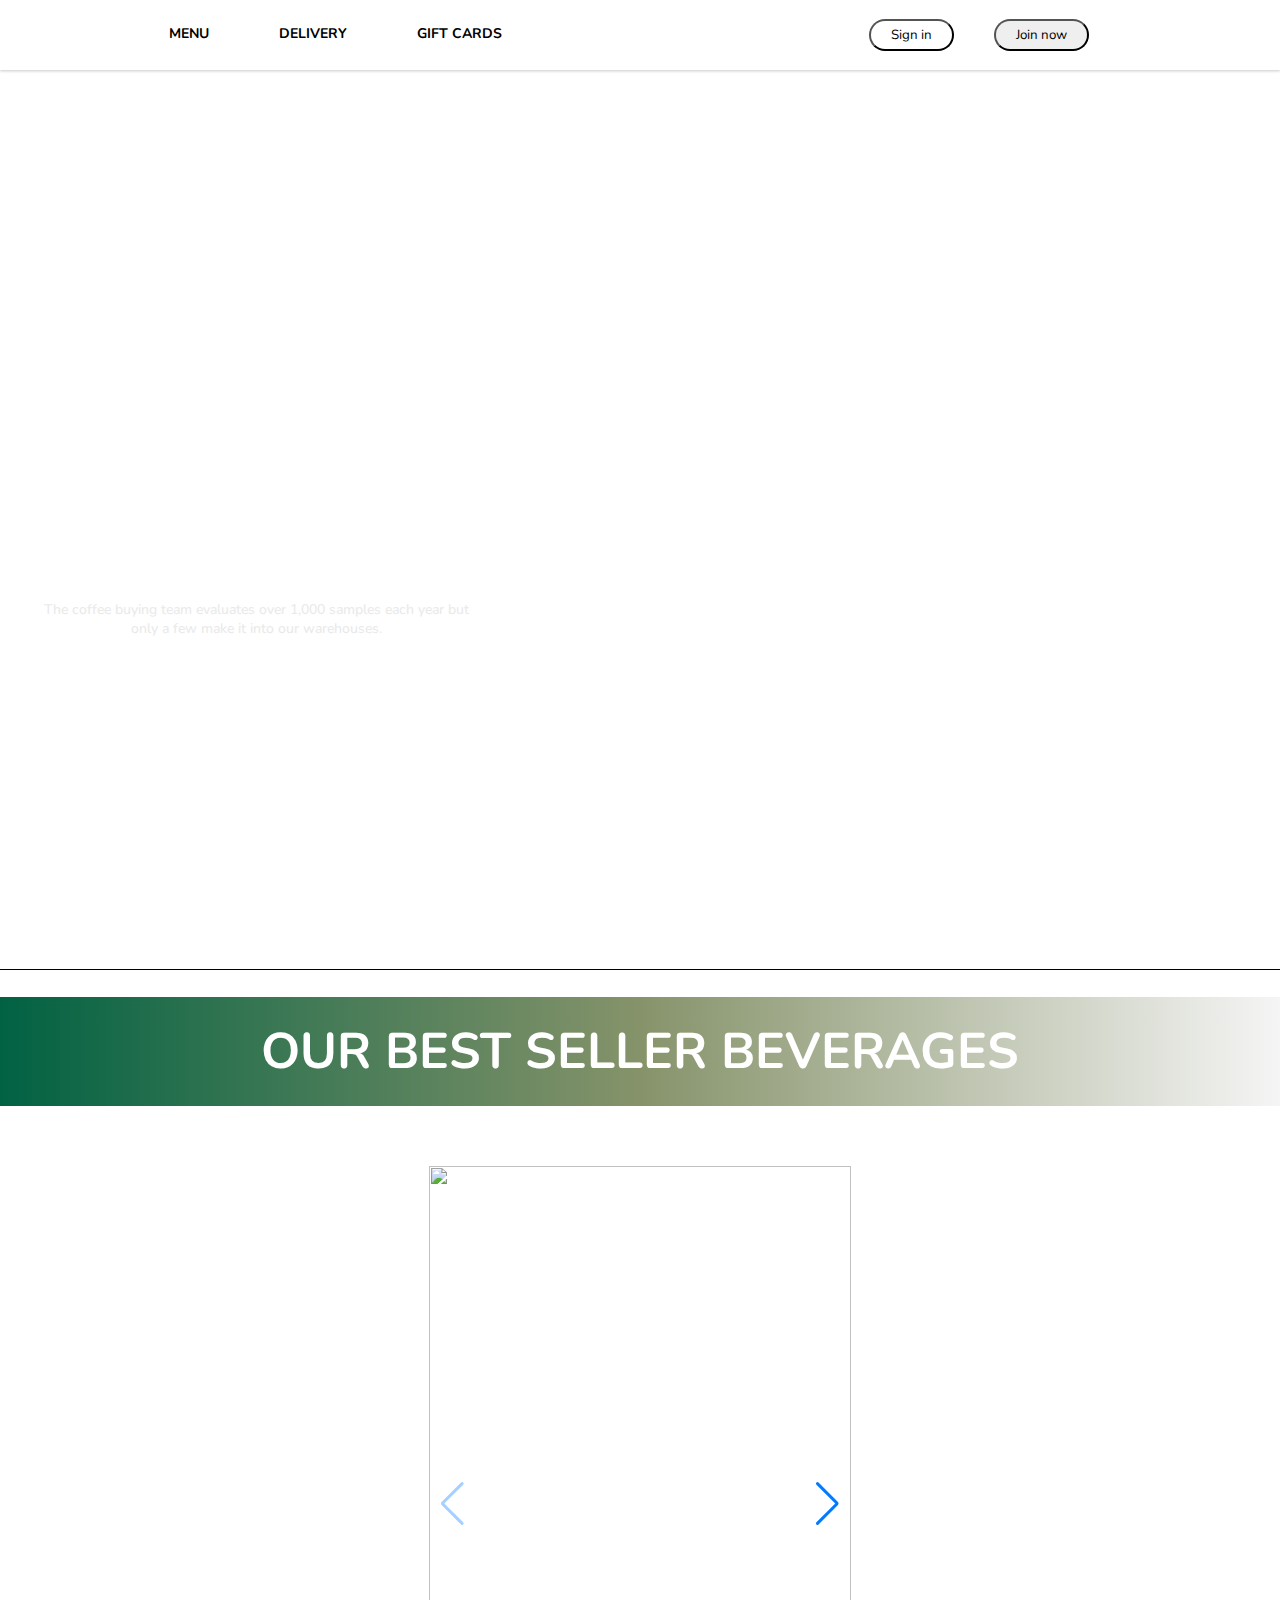
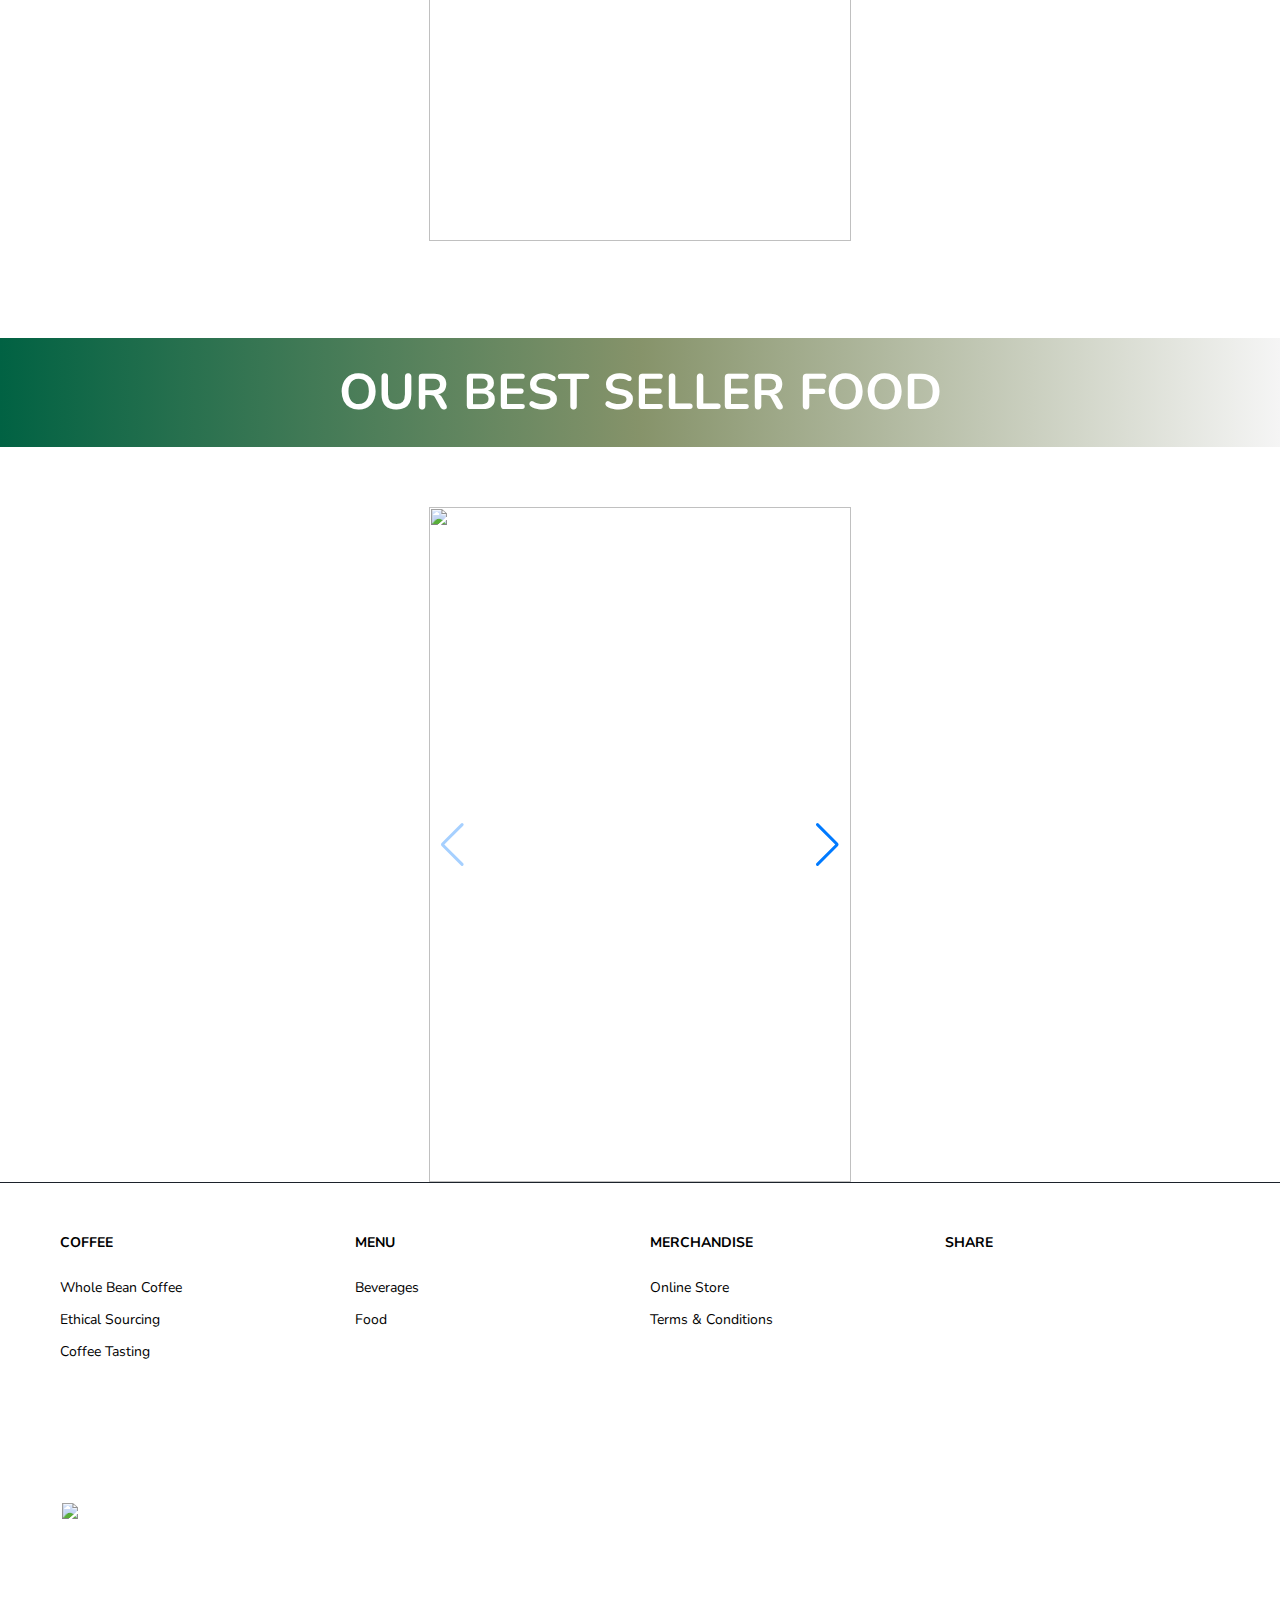
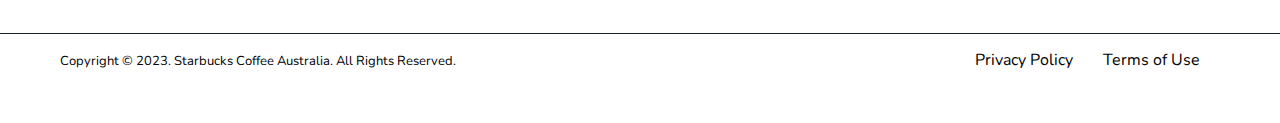
==== commit a42d0fbd: "ojk" ====
--- a/index.html
+++ b/index.html
@@ -57,7 +57,10 @@
         </div>
       </div>
     </div>
-    <div class="title2"></div>
+    <div class="title2">
+      <div class="best-seller">OUR BEST SELLER BEVERAGES</div>
+      
+    </div>
     <div class="container-2">
       <div class="swiper mySwiper">
         <div class="swiper-wrapper">
@@ -75,16 +78,19 @@
         <div class="swiper-button-prev"></div>
       </div>
     </div>
-    
+    <div class="title2">
+      <div class="best-seller">OUR BEST SELLER FOOD</div>
+      
+    </div>
     <div class="container-2">
       <div class="swiper mySwiper">
         <div class="swiper-wrapper">
-          <div class="swiper-slide"><img src="https://i.pinimg.com/564x/7e/d8/5e/7ed85e3fc962d1dce13b0fad7d87b190.jpg">
+          <div class="swiper-slide"><img src="https://i.pinimg.com/564x/84/de/01/84de01e189b7dd68eb695e1e0d8e4e87.jpg">
           </div>
-          <div class="swiper-slide"><img src=""></div>
-          <div class="swiper-slide"><img src=""></div>
-          <div class="swiper-slide"><img src=""></div>
-          <div class="swiper-slide"><img src=""></div>
+          <div class="swiper-slide"><img src="https://i.pinimg.com/564x/fd/46/7c/fd467cdd98b9a5f0213b5cd060576d1f.jpg"></div>
+          <div class="swiper-slide"><img src="https://i.pinimg.com/736x/58/6e/39/586e395faca57ad0f5e63335f92cdd56.jpg"></div>
+          <div class="swiper-slide"><img src="https://i.pinimg.com/564x/89/11/df/8911df0ff6cc73b3ee969ec191c677fe.jpg"></div>
+          <div class="swiper-slide"><img src="https://i.pinimg.com/564x/d8/0f/eb/d80febc83c1d2539374478f02feb7c5d.jpg"></div>
         </div>
         <div class="swiper-button-next"></div>
         <div class="swiper-button-prev"></div>
--- a/styles/home.css
+++ b/styles/home.css
@@ -15,7 +15,7 @@
 }
 
 .container-all {
-  background-color:white;
+ background-color: white;
 }
 
 .container-1 {
@@ -116,27 +116,47 @@
   margin-top: 17px;
 }
 
+.wraper-2{
+  height: 100vh;
+  width: 100vw;
+}
 .container-2 {
   width: 33vw;
+  height: 75vh;
+  margin: auto;
+  
+}
+
+.left-column{
+  width: 33vw;
   height: 100vh;
-  margin: auto;
 }
 
 .swiper-right {
   width: 33vw;
   height: 90vh;
-  background-color: black;
 }
 
 .title2 {
-  height: 15vh;
-  width: 100%;
+  margin-top: 97px;
+  padding: 20px 0;
+  width: 100%;
+  text-align: center;
+  font-size: 50px;
+  font-weight: 700;
+  color: white;
+  background-image: linear-gradient(90deg, #016243, #86936A, whitesmoke);
+  display: flex;
+  justify-content: center;
+  align-items: center;
 }
 
 
 .page-1 {
   height: 100%;
   width: 100%;
+    border-bottom: solid 1px black;
+  
 }
 
 .page-1-text {
